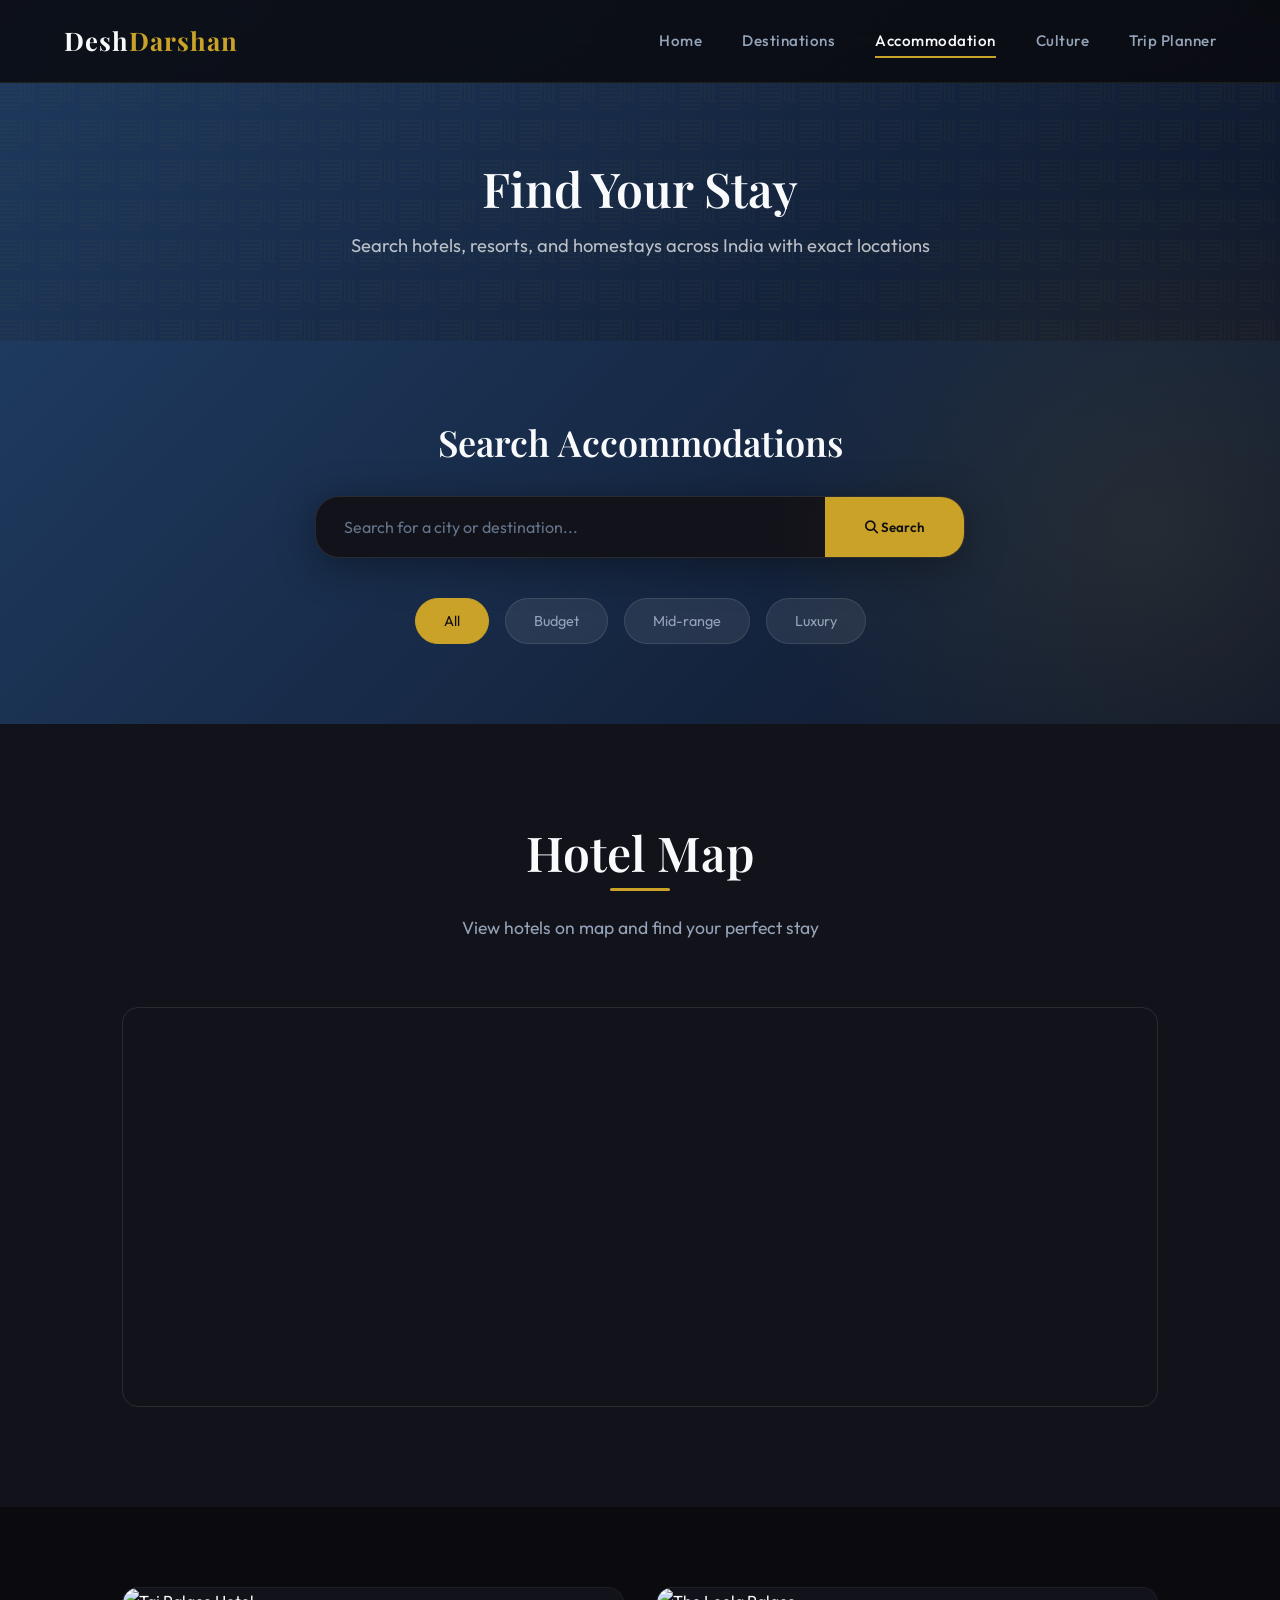
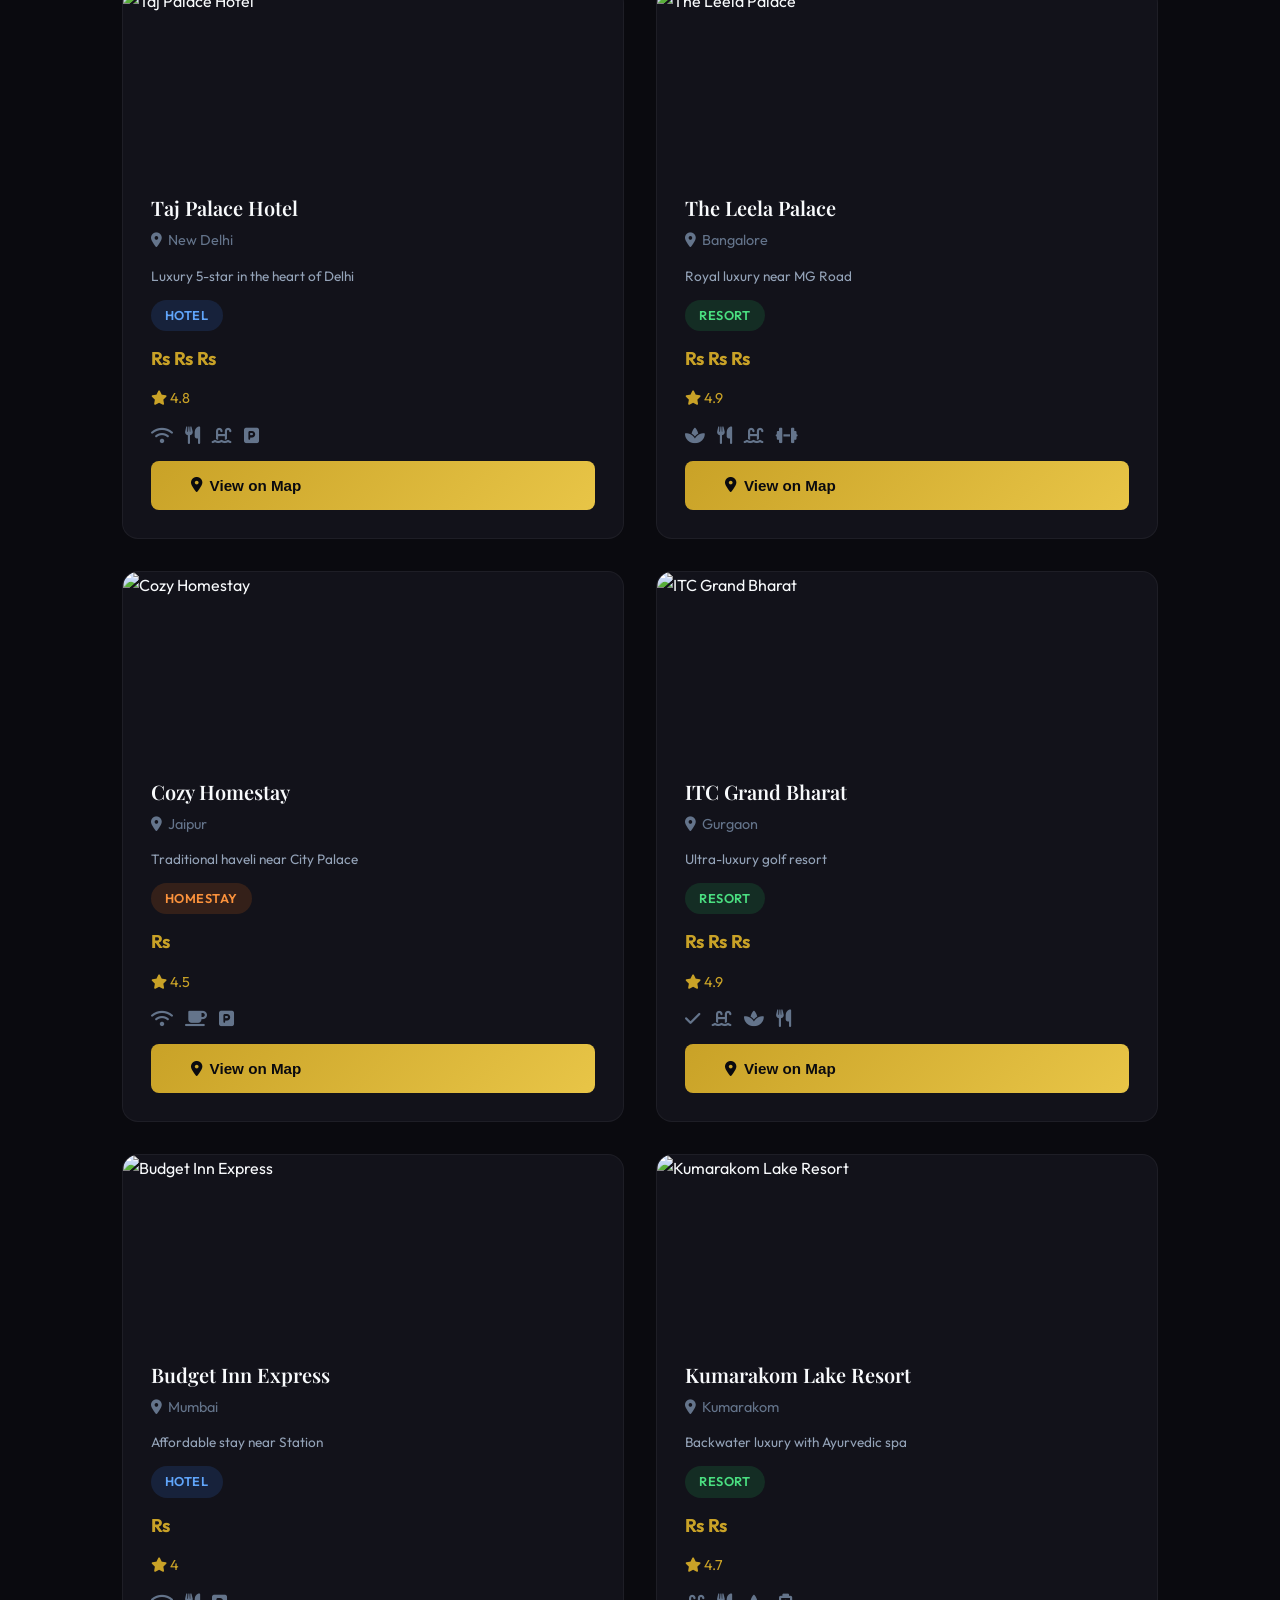
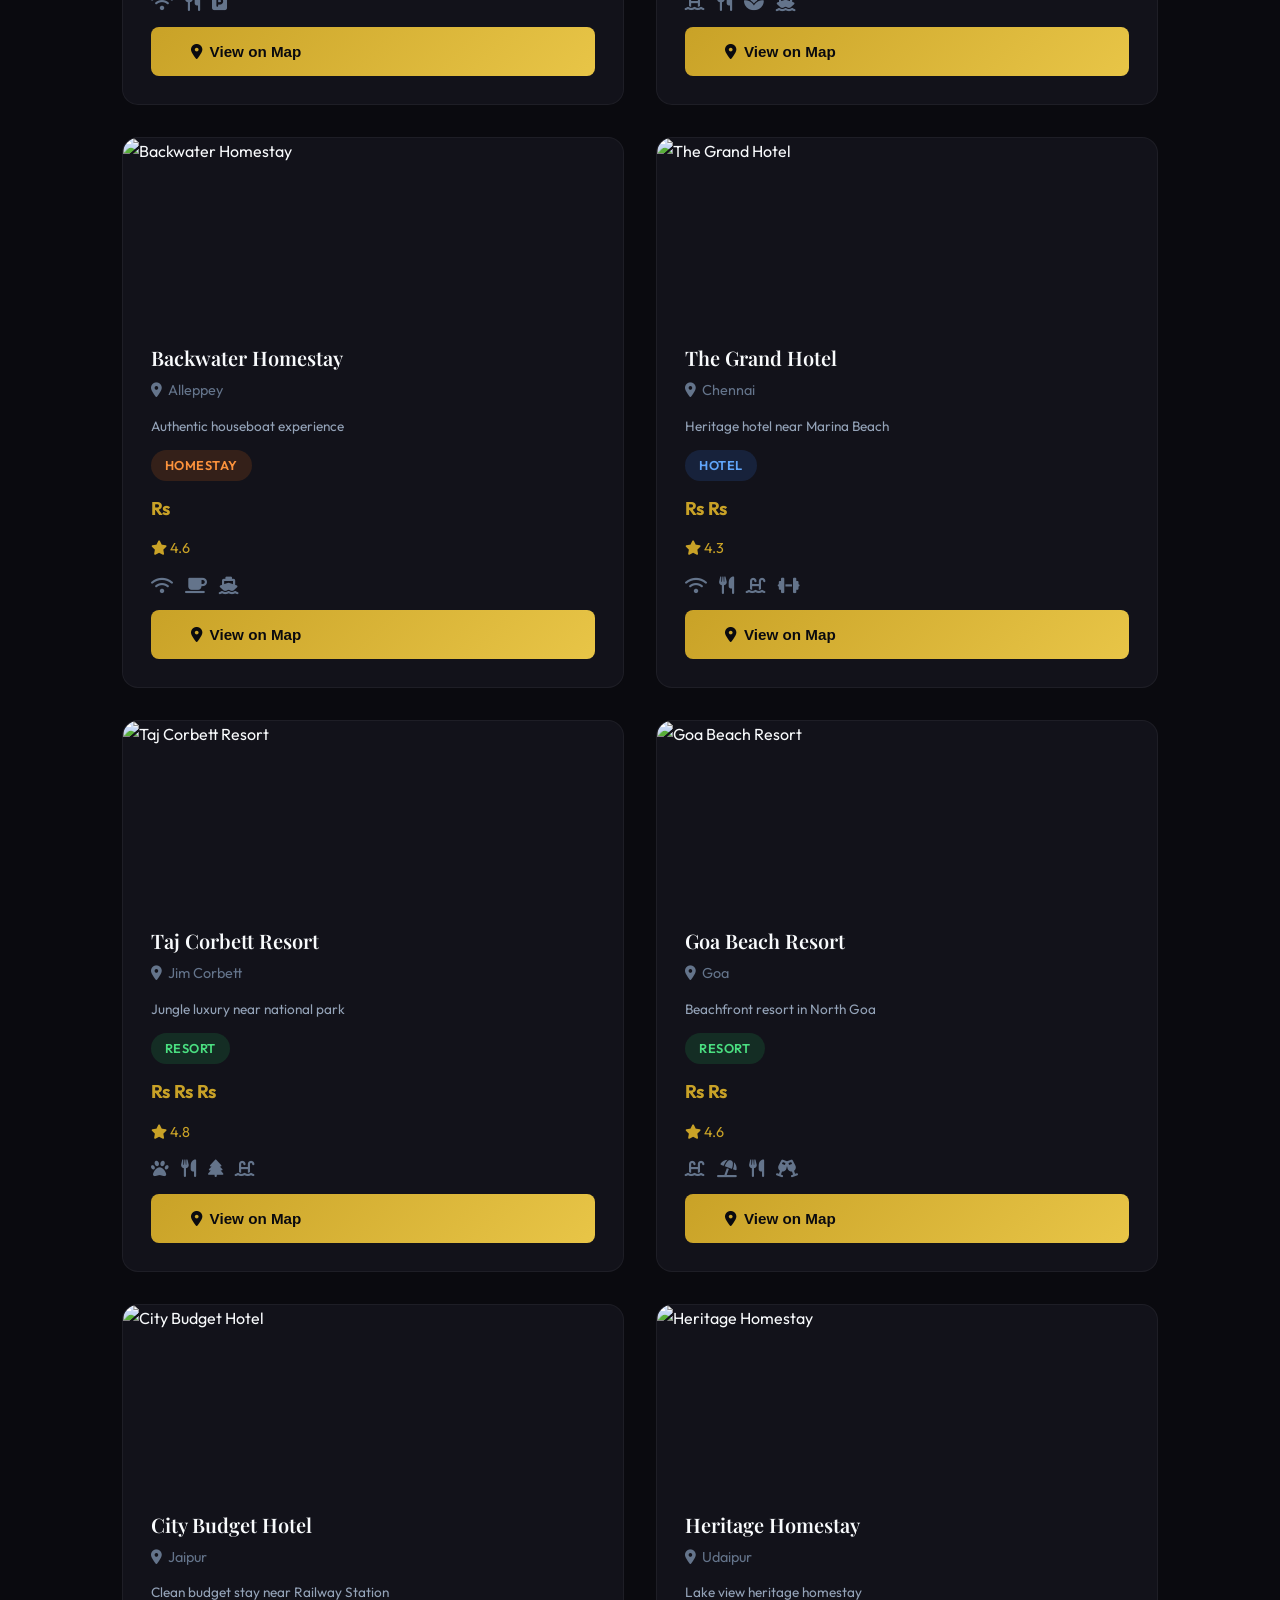
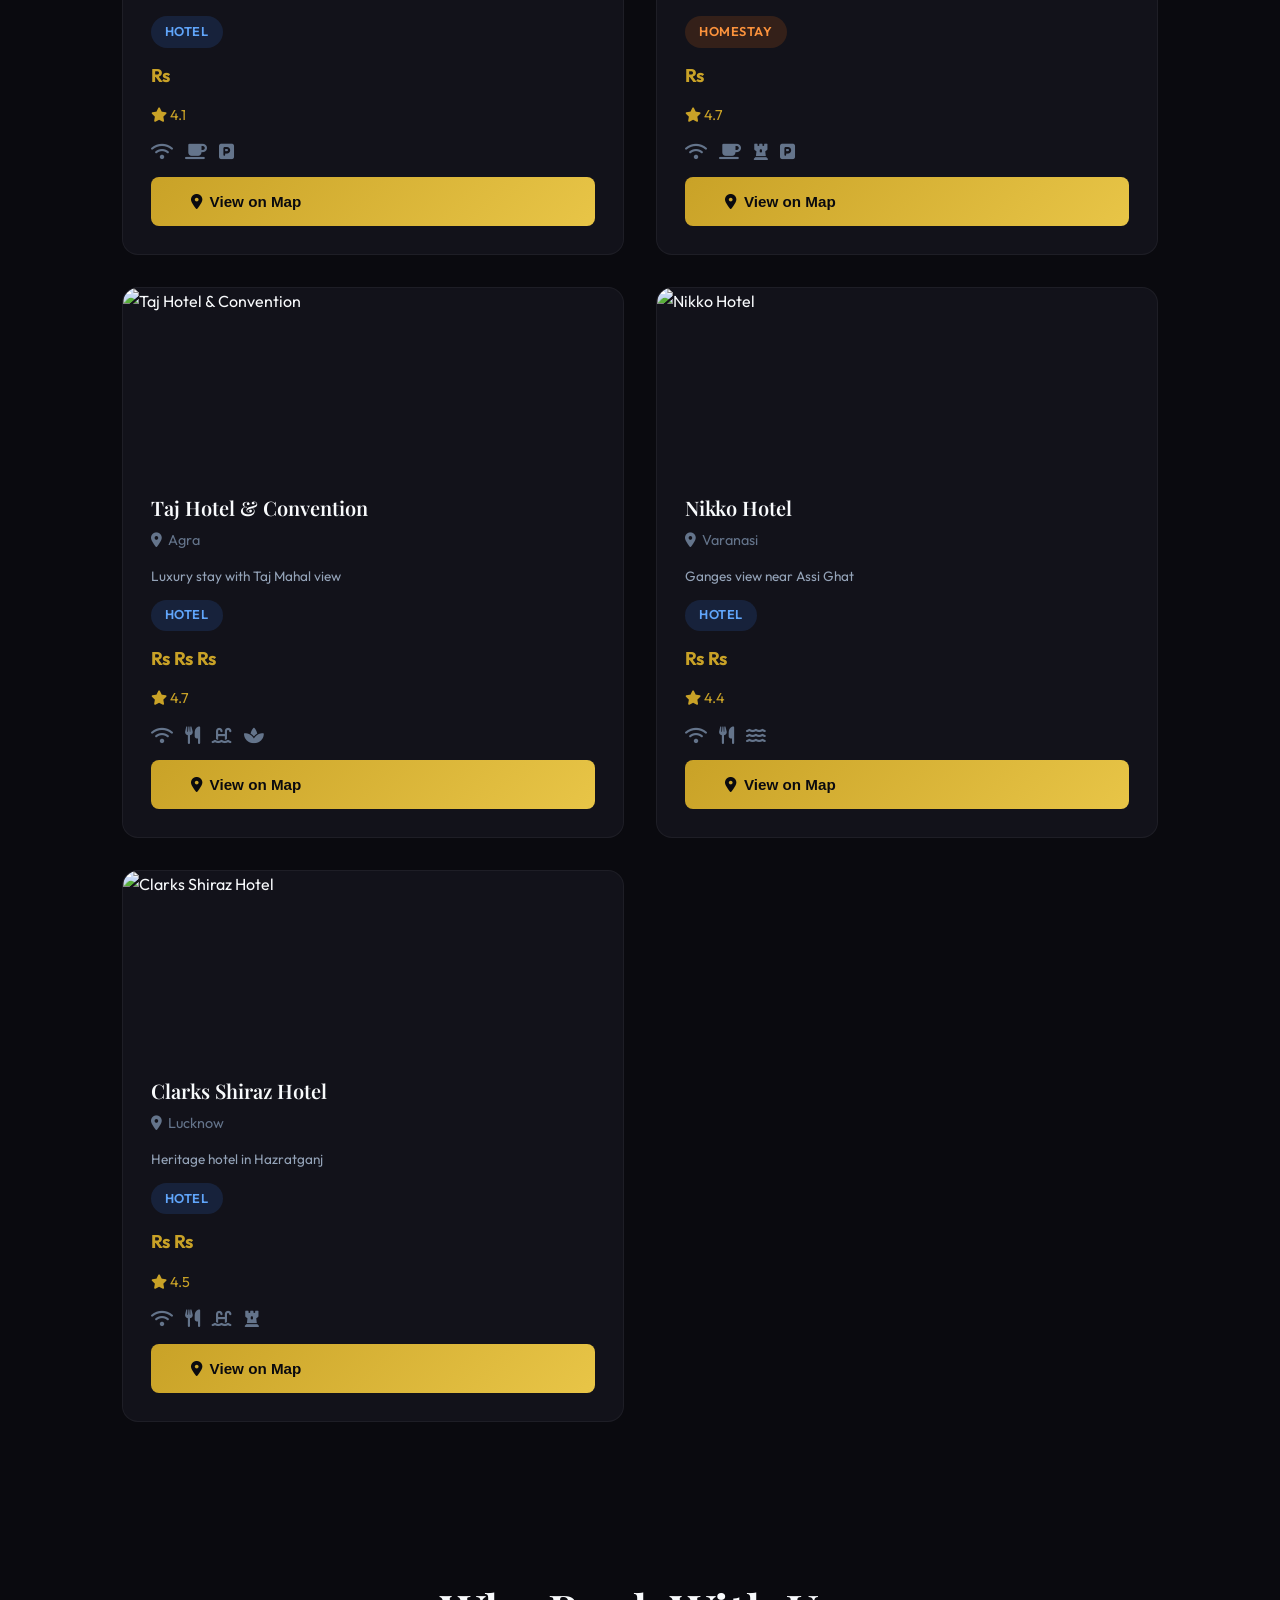
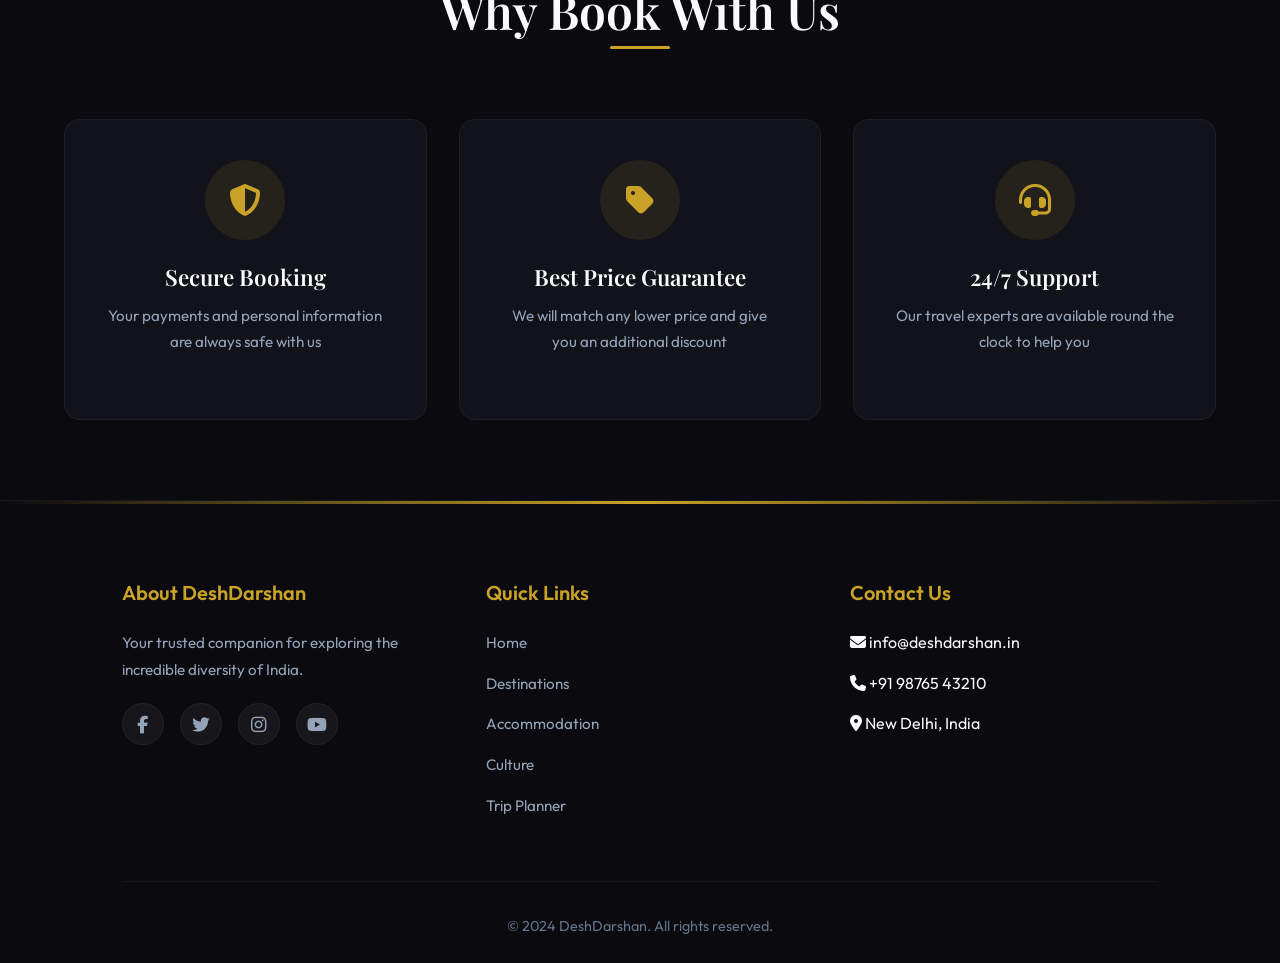
==== accommodation.html @ c4e01e89 "DeshDarshan - India Travel Planner" ====
<!DOCTYPE html>
<html lang="en">
<head>
    <meta charset="UTF-8">
    <meta name="viewport" content="width=device-width, initial-scale=1.0">
    <title>Accommodation - DeshDarshan</title>
    <link rel="stylesheet" href="css/styles.css">
    <link rel="stylesheet" href="https://cdnjs.cloudflare.com/ajax/libs/font-awesome/6.5.1/css/all.min.css">
    <link rel="stylesheet" href="https://unpkg.com/leaflet@1.9.4/dist/leaflet.css" />
</head>
<body>
    <nav class="navbar">
        <a href="index.html" class="logo">Desh<span>Darshan</span></a>
        <ul class="nav-links">
            <li><a href="index.html">Home</a></li>
            <li><a href="destinations.html">Destinations</a></li>
            <li><a href="accommodation.html" class="active">Accommodation</a></li>
            <li><a href="culture.html">Culture</a></li>
            <li><a href="tripplanner.html">Trip Planner</a></li>
        </ul>
        <div class="mobile-toggle">
            <span></span>
            <span></span>
            <span></span>
        </div>
    </nav>

    <section class="page-header">
        <h1>Find Your Stay</h1>
        <p>Search hotels, resorts, and homestays across India with exact locations</p>
    </section>

    <section class="search-section">
        <h2>Search Accommodations</h2>
        <div class="search-box">
            <input type="text" id="search-input" placeholder="Search for a city or destination...">
            <button type="button"><i class="fas fa-search"></i> Search</button>
        </div>
        <div class="filter-pills">
            <span class="filter-pill active" data-filter="all">All</span>
            <span class="filter-pill" data-filter="budget">Budget</span>
            <span class="filter-pill" data-filter="mid">Mid-range</span>
            <span class="filter-pill" data-filter="luxury">Luxury</span>
        </div>
    </section>

    <section class="map-section">
        <div class="container">
            <div class="section-header">
                <h2>Hotel <span>Map</span></h2>
                <p>View hotels on map and find your perfect stay</p>
            </div>
            <div id="hotel-map" style="height: 400px; border-radius: 16px; overflow: hidden; border: 1px solid rgba(255,255,255,0.1);"></div>
        </div>
    </section>

    <section class="results-section">
        <div class="container">
            <div id="accommodations-grid" class="accommodations-grid">
            </div>
        </div>
    </section>

    <section class="container" style="padding: 80px 5%;">
        <div class="section-header">
            <h2>Why Book With <span>Us</span></h2>
        </div>
        <div class="features-grid">
            <div class="feature-card">
                <div class="feature-icon">
                    <i class="fas fa-shield-alt"></i>
                </div>
                <h3>Secure Booking</h3>
                <p>Your payments and personal information are always safe with us</p>
            </div>
            <div class="feature-card">
                <div class="feature-icon">
                    <i class="fas fa-tag"></i>
                </div>
                <h3>Best Price Guarantee</h3>
                <p>We will match any lower price and give you an additional discount</p>
            </div>
            <div class="feature-card">
                <div class="feature-icon">
                    <i class="fas fa-headset"></i>
                </div>
                <h3>24/7 Support</h3>
                <p>Our travel experts are available round the clock to help you</p>
            </div>
        </div>
    </section>

    <footer class="footer">
        <div class="container">
            <div class="footer-grid">
                <div class="footer-col">
                    <h3>About DeshDarshan</h3>
                    <p>Your trusted companion for exploring the incredible diversity of India.</p>
                    <div class="social-links">
                        <a href="#"><i class="fab fa-facebook-f"></i></a>
                        <a href="#"><i class="fab fa-twitter"></i></a>
                        <a href="#"><i class="fab fa-instagram"></i></a>
                        <a href="#"><i class="fab fa-youtube"></i></a>
                    </div>
                </div>
                <div class="footer-col">
                    <h3>Quick Links</h3>
                    <ul>
                        <li><a href="index.html">Home</a></li>
                        <li><a href="destinations.html">Destinations</a></li>
                        <li><a href="accommodation.html">Accommodation</a></li>
                        <li><a href="culture.html">Culture</a></li>
                        <li><a href="tripplanner.html">Trip Planner</a></li>
                    </ul>
                </div>
                <div class="footer-col">
                    <h3>Contact Us</h3>
                    <ul>
                        <li><i class="fas fa-envelope"></i> info@deshdarshan.in</li>
                        <li><i class="fas fa-phone"></i> +91 98765 43210</li>
                        <li><i class="fas fa-map-marker-alt"></i> New Delhi, India</li>
                    </ul>
                </div>
            </div>
            <div class="footer-bottom">
                <p>&copy; 2024 DeshDarshan. All rights reserved.</p>
            </div>
        </div>
    </footer>

    <script src="https://unpkg.com/leaflet@1.9.4/dist/leaflet.js"></script>
    <script src="js/main.js"></script>
    <script src="js/accommodation.js"></script>
</body>
</html>
---- css/styles.css ----
@import url('https://fonts.googleapis.com/css2?family=Outfit:wght@300;400;500;600;700&family=Playfair+Display:wght@400;500;600;700&display=swap');

:root {
    --primary: #0f172a;
    --secondary: #1e3a5f;
    --accent: #c9a227;
    --accent-light: #e8c547;
    --bg-dark: #0a0a0f;
    --bg-card: #12121a;
    --bg-elevated: #1a1a25;
    --text-primary: #f8fafc;
    --text-secondary: #94a3b8;
    --text-muted: #64748b;
    --gradient-1: linear-gradient(135deg, #1e3a5f 0%, #0f172a 100%);
    --gradient-2: linear-gradient(135deg, #c9a227 0%, #e8c547 100%);
    --gradient-3: linear-gradient(135deg, #1a1a25 0%, #0a0a0f 100%);
    --shadow-sm: 0 4px 20px rgba(0,0,0,0.3);
    --shadow-md: 0 8px 40px rgba(0,0,0,0.4);
    --shadow-lg: 0 20px 60px rgba(0,0,0,0.5);
    --shadow-glow: 0 0 40px rgba(201, 162, 39, 0.15);
    --radius-sm: 8px;
    --radius-md: 16px;
    --radius-lg: 24px;
    --transition: all 0.4s cubic-bezier(0.4, 0, 0.2, 1);
}

* {
    margin: 0;
    padding: 0;
    box-sizing: border-box;
}

html {
    scroll-behavior: smooth;
}

body {
    font-family: 'Outfit', sans-serif;
    background-color: var(--bg-dark);
    color: var(--text-primary);
    line-height: 1.7;
    overflow-x: hidden;
}

h1, h2, h3, h4 {
    font-family: 'Playfair Display', serif;
    font-weight: 600;
    line-height: 1.2;
}

a {
    text-decoration: none;
    color: inherit;
    transition: var(--transition);
}

img {
    max-width: 100%;
    height: auto;
    display: block;
}

.container {
    max-width: 1400px;
    margin: 0 auto;
    padding: 0 5%;
}

/* ========== NAVIGATION ========== */
.navbar {
    position: fixed;
    top: 0;
    left: 0;
    right: 0;
    z-index: 1000;
    background: rgba(10, 10, 15, 0.85);
    backdrop-filter: blur(20px);
    border-bottom: 1px solid rgba(201, 162, 39, 0.1);
    padding: 1.2rem 5%;
    display: flex;
    justify-content: space-between;
    align-items: center;
    transition: var(--transition);
}

.navbar.scrolled {
    padding: 0.8rem 5%;
    background: rgba(10, 10, 15, 0.95);
}

.logo {
    font-family: 'Playfair Display', serif;
    font-size: 1.6rem;
    font-weight: 700;
    color: var(--text-primary);
    letter-spacing: 1px;
    position: relative;
}

.logo span {
    color: var(--accent);
}

.nav-links {
    display: flex;
    list-style: none;
    gap: 2.5rem;
}

.nav-links a {
    color: var(--text-secondary);
    font-weight: 500;
    font-size: 0.95rem;
    letter-spacing: 0.5px;
    position: relative;
    padding: 0.5rem 0;
}

.nav-links a::after {
    content: '';
    position: absolute;
    bottom: 0;
    left: 0;
    width: 0;
    height: 2px;
    background: var(--accent);
    transition: var(--transition);
}

.nav-links a:hover,
.nav-links a.active {
    color: var(--text-primary);
}

.nav-links a:hover::after,
.nav-links a.active::after {
    width: 100%;
}

.mobile-toggle {
    display: none;
    flex-direction: column;
    gap: 6px;
    cursor: pointer;
    padding: 5px;
}

.mobile-toggle span {
    width: 28px;
    height: 2px;
    background: var(--text-primary);
    border-radius: 2px;
    transition: var(--transition);
}

/* ========== HERO SECTION ========== */
.hero {
    height: 100vh;
    position: relative;
    display: flex;
    align-items: center;
    justify-content: center;
    overflow: hidden;
}

.hero-bg {
    position: absolute;
    inset: 0;
    z-index: -1;
}

.hero-bg img {
    width: 100%;
    height: 100%;
    object-fit: cover;
    transform: scale(1.1);
    animation: heroZoom 20s ease-in-out infinite alternate;
}

@keyframes heroZoom {
    from { transform: scale(1.1); }
    to { transform: scale(1.2); }
}

.hero-overlay {
    position: absolute;
    inset: 0;
    background: linear-gradient(180deg, 
        rgba(10, 10, 15, 0.7) 0%, 
        rgba(10, 10, 15, 0.5) 50%,
        rgba(10, 10, 15, 0.9) 100%);
}

.hero-particles {
    position: absolute;
    inset: 0;
    overflow: hidden;
}

.particle {
    position: absolute;
    width: 4px;
    height: 4px;
    background: var(--accent);
    border-radius: 50%;
    opacity: 0.3;
    animation: float 15s infinite;
}

@keyframes float {
    0%, 100% { transform: translateY(100vh) rotate(0deg); opacity: 0; }
    10% { opacity: 0.3; }
    90% { opacity: 0.3; }
    100% { transform: translateY(-100vh) rotate(720deg); opacity: 0; }
}

.hero-content {
    text-align: center;
    max-width: 900px;
    padding: 0 5%;
    position: relative;
    z-index: 1;
}

.hero-badge {
    display: inline-flex;
    align-items: center;
    gap: 0.5rem;
    background: rgba(201, 162, 39, 0.15);
    border: 1px solid rgba(201, 162, 39, 0.3);
    padding: 0.5rem 1.25rem;
    border-radius: 50px;
    font-size: 0.85rem;
    color: var(--accent);
    margin-bottom: 1.5rem;
    animation: fadeInDown 1s ease 0.2s both;
}

.hero h1 {
    font-size: 4.5rem;
    margin-bottom: 1.5rem;
    line-height: 1.1;
    animation: fadeInUp 1s ease 0.4s both;
}

.hero h1 span {
    background: var(--gradient-2);
    -webkit-background-clip: text;
    -webkit-text-fill-color: transparent;
    background-clip: text;
}

.hero p {
    font-size: 1.25rem;
    color: var(--text-secondary);
    margin-bottom: 2.5rem;
    max-width: 600px;
    margin-left: auto;
    margin-right: auto;
    animation: fadeInUp 1s ease 0.6s both;
}

.hero-buttons {
    display: flex;
    gap: 1rem;
    justify-content: center;
    flex-wrap: wrap;
    animation: fadeInUp 1s ease 0.8s both;
}

@keyframes fadeInUp {
    from { opacity: 0; transform: translateY(30px); }
    to { opacity: 1; transform: translateY(0); }
}

@keyframes fadeInDown {
    from { opacity: 0; transform: translateY(-20px); }
    to { opacity: 1; transform: translateY(0); }
}

.btn {
    padding: 1rem 2.5rem;
    border-radius: var(--radius-sm);
    font-weight: 600;
    font-size: 0.95rem;
    cursor: pointer;
    transition: var(--transition);
    border: none;
    display: inline-flex;
    align-items: center;
    gap: 0.5rem;
    position: relative;
    overflow: hidden;
}

.btn-primary {
    background: var(--gradient-2);
    color: var(--bg-dark);
}

.btn-primary:hover {
    transform: translateY(-3px);
    box-shadow: 0 10px 30px rgba(201, 162, 39, 0.4);
}

.btn-secondary {
    background: rgba(255, 255, 255, 0.1);
    color: var(--text-primary);
    border: 1px solid rgba(255, 255, 255, 0.2);
    backdrop-filter: blur(10px);
}

.btn-secondary:hover {
    background: rgba(255, 255, 255, 0.2);
    transform: translateY(-3px);
}

/* ========== 3D CARDS ========== */
.glass-card {
    background: rgba(18, 18, 26, 0.7);
    backdrop-filter: blur(20px);
    border: 1px solid rgba(255, 255, 255, 0.08);
    border-radius: var(--radius-md);
    overflow: hidden;
    transition: var(--transition);
}

.glass-card:hover {
    transform: translateY(-10px) scale(1.02);
    border-color: rgba(201, 162, 39, 0.3);
    box-shadow: var(--shadow-glow);
}

/* ========== SECTIONS ========== */
section {
    padding: 100px 5%;
    position: relative;
}

.section-header {
    text-align: center;
    margin-bottom: 4rem;
}

.section-header h2 {
    font-size: 3rem;
    margin-bottom: 1rem;
    position: relative;
    display: inline-block;
}

.section-header h2::after {
    content: '';
    position: absolute;
    bottom: -10px;
    left: 50%;
    transform: translateX(-50%);
    width: 60px;
    height: 3px;
    background: var(--accent);
    border-radius: 2px;
}

.section-header p {
    color: var(--text-secondary);
    font-size: 1.1rem;
    max-width: 600px;
    margin: 1rem auto 0;
}

/* ========== FEATURES GRID ========== */
.features-grid {
    display: grid;
    grid-template-columns: repeat(auto-fit, minmax(320px, 1fr));
    gap: 2rem;
}

.feature-card {
    background: var(--bg-card);
    border-radius: var(--radius-md);
    padding: 2.5rem;
    text-align: center;
    border: 1px solid rgba(255, 255, 255, 0.05);
    transition: var(--transition);
    position: relative;
    overflow: hidden;
}

.feature-card::before {
    content: '';
    position: absolute;
    top: 0;
    left: 0;
    right: 0;
    height: 3px;
    background: var(--gradient-2);
    transform: scaleX(0);
    transition: var(--transition);
}

.feature-card:hover::before {
    transform: scaleX(1);
}

.feature-card:hover {
    transform: translateY(-8px);
    box-shadow: var(--shadow-lg);
}

.feature-icon {
    width: 80px;
    height: 80px;
    margin: 0 auto 1.5rem;
    background: rgba(201, 162, 39, 0.1);
    border-radius: 50%;
    display: flex;
    align-items: center;
    justify-content: center;
    font-size: 2rem;
    color: var(--accent);
    transition: var(--transition);
}

.feature-card:hover .feature-icon {
    background: var(--accent);
    color: var(--bg-dark);
    transform: scale(1.1);
}

.feature-card h3 {
    font-size: 1.4rem;
    margin-bottom: 0.75rem;
    color: var(--text-primary);
}

.feature-card p {
    color: var(--text-secondary);
    margin-bottom: 1.5rem;
    font-size: 0.95rem;
}

/* ========== STATS BAR ========== */
.stats-bar {
    background: var(--gradient-1);
    padding: 80px 5%;
    position: relative;
    overflow: hidden;
}

.stats-bar::before {
    content: '';
    position: absolute;
    inset: 0;
    background: url("data:image/svg+xml,%3Csvg width='60' height='60' viewBox='0 0 60 60' xmlns='http://www.w3.org/2000/svg'%3E%3Cg fill='none' fill-rule='evenodd'%3E%3Cg fill='%23c9a227' fill-opacity='0.05'%3E%3Cpath d='M36 34v-4h-2v4h-4v2h4v4h2v-4h4v-2h-4zm0-30V0h-2v4h-4v2h4v4h2V6h4V4h-4zM6 34v-4H4v4H0v2h4v4h2v-4h4v-2H6zM6 4V0H4v4H0v2h4v4h2V6h4V4H6z'/%3E%3C/g%3E%3C/g%3E%3C/svg%3E");
}

.stats-grid {
    display: flex;
    justify-content: space-around;
    flex-wrap: wrap;
    gap: 3rem;
    position: relative;
}

.stat-item {
    text-align: center;
}

.stat-number {
    font-size: 3.5rem;
    font-weight: 700;
    color: var(--accent);
    font-family: 'Playfair Display', serif;
    line-height: 1;
}

.stat-label {
    color: var(--text-secondary);
    font-size: 1rem;
    margin-top: 0.5rem;
    text-transform: uppercase;
    letter-spacing: 2px;
}

/* ========== ABOUT SECTION ========== */
.about-section {
    background: var(--bg-dark);
}

.about-content {
    display: grid;
    grid-template-columns: 1fr 1fr;
    gap: 5rem;
    align-items: center;
}

.about-text h2 {
    font-size: 2.75rem;
    margin-bottom: 1.5rem;
}

.about-text h2 span {
    color: var(--accent);
}

.about-text p {
    color: var(--text-secondary);
    margin-bottom: 1.25rem;
    font-size: 1.05rem;
    line-height: 1.8;
}

.about-link {
    display: inline-flex;
    align-items: center;
    gap: 0.75rem;
    color: var(--accent);
    font-weight: 600;
    margin-top: 1.5rem;
    padding: 0.75rem 0;
    position: relative;
}

.about-link::after {
    content: '';
    position: absolute;
    bottom: 0;
    left: 0;
    width: 0;
    height: 2px;
    background: var(--accent);
    transition: var(--transition);
}

.about-link:hover::after {
    width: 100%;
}

.about-link i {
    transition: var(--transition);
}

.about-link:hover i {
    transform: translateX(5px);
}

.about-visual {
    display: grid;
    grid-template-columns: 1fr 1fr;
    gap: 1.5rem;
    position: relative;
}

.about-visual::before {
    content: '';
    position: absolute;
    inset: -20px;
    border: 1px solid rgba(201, 162, 39, 0.2);
    border-radius: var(--radius-lg);
    z-index: -1;
}

.visual-box {
    height: 220px;
    border-radius: var(--radius-md);
    overflow: hidden;
    position: relative;
}

.visual-box img {
    width: 100%;
    height: 100%;
    object-fit: cover;
    transition: var(--transition);
}

.visual-box:hover img {
    transform: scale(1.1);
}

.visual-box:first-child {
    grid-column: span 2;
}

/* ========== DESTINATIONS GRID ========== */
.destinations-grid {
    display: grid;
    grid-template-columns: repeat(auto-fill, minmax(360px, 1fr));
    gap: 2rem;
}

.destination-card {
    background: var(--bg-card);
    border-radius: var(--radius-md);
    overflow: hidden;
    border: 1px solid rgba(255, 255, 255, 0.05);
    transition: var(--transition);
}

.destination-card:hover {
    transform: translateY(-10px) rotateX(2deg);
    box-shadow: var(--shadow-lg);
    border-color: rgba(201, 162, 39, 0.2);
}

.destination-image {
    height: 200px;
    position: relative;
    overflow: hidden;
}

.destination-image img {
    width: 100%;
    height: 100%;
    object-fit: cover;
    transition: var(--transition);
}

.destination-card:hover .destination-image img {
    transform: scale(1.15);
}

.destination-image::after {
    content: '';
    position: absolute;
    bottom: 0;
    left: 0;
    right: 0;
    height: 80px;
    background: linear-gradient(transparent, var(--bg-card));
}

.destination-content {
    padding: 1.75rem;
}

.destination-content h3 {
    font-size: 1.35rem;
    margin-bottom: 0.25rem;
    color: var(--text-primary);
}

.destination-subtitle {
    color: var(--accent);
    font-weight: 500;
    font-size: 0.85rem;
    margin-bottom: 1rem;
    letter-spacing: 1px;
    text-transform: uppercase;
}

.destination-list {
    margin-bottom: 1rem;
}

.destination-list h4 {
    font-size: 0.75rem;
    color: var(--accent);
    font-family: 'Outfit', sans-serif;
    font-weight: 600;
    margin-bottom: 0.35rem;
    text-transform: uppercase;
    letter-spacing: 1.5px;
}

.destination-list ul {
    list-style: none;
    font-size: 0.9rem;
    color: var(--text-secondary);
}

.destination-list li {
    padding: 0.2rem 0;
    padding-left: 1rem;
    position: relative;
}

.destination-list li::before {
    content: '';
    position: absolute;
    left: 0;
    top: 50%;
    transform: translateY(-50%);
    width: 4px;
    height: 4px;
    background: var(--accent);
    border-radius: 50%;
}

/* ========== ACCOMMODATION SEARCH ========== */
.search-section {
    background: var(--gradient-1);
    padding: 80px 5%;
    text-align: center;
    position: relative;
}

.search-section::before {
    content: '';
    position: absolute;
    top: -50%;
    right: -20%;
    width: 60%;
    height: 200%;
    background: radial-gradient(circle, rgba(201, 162, 39, 0.1) 0%, transparent 70%);
    pointer-events: none;
}

.search-section h2 {
    color: var(--text-light);
    font-size: 2.25rem;
    margin-bottom: 2rem;
    position: relative;
}

.search-box {
    display: flex;
    max-width: 650px;
    margin: 0 auto 2.5rem;
    background: var(--bg-card);
    border-radius: var(--radius-lg);
    overflow: hidden;
    border: 1px solid rgba(255, 255, 255, 0.1);
    box-shadow: var(--shadow-md);
}

.search-box input {
    flex: 1;
    padding: 1.25rem 1.75rem;
    border: none;
    background: transparent;
    font-size: 1rem;
    font-family: 'Outfit', sans-serif;
    color: var(--text-primary);
    outline: none;
}

.search-box input::placeholder {
    color: var(--text-muted);
}

.search-box button {
    padding: 1.25rem 2.5rem;
    background: var(--accent);
    border: none;
    color: var(--bg-dark);
    font-weight: 600;
    cursor: pointer;
    transition: var(--transition);
    font-family: 'Outfit', sans-serif;
}

.search-box button:hover {
    background: var(--accent-light);
}

.filter-pills {
    display: flex;
    justify-content: center;
    gap: 1rem;
    flex-wrap: wrap;
}

.filter-pill {
    padding: 0.6rem 1.75rem;
    border-radius: 50px;
    background: rgba(255, 255, 255, 0.08);
    color: var(--text-secondary);
    cursor: pointer;
    transition: var(--transition);
    border: 1px solid rgba(255, 255, 255, 0.1);
    font-size: 0.9rem;
}

.filter-pill:hover,
.filter-pill.active {
    background: var(--accent);
    color: var(--bg-dark);
    border-color: var(--accent);
}

/* ========== ACCOMMODATION RESULTS ========== */
.results-section {
    padding: 80px 5%;
}

.accommodations-grid {
    display: grid;
    grid-template-columns: repeat(auto-fill, minmax(340px, 1fr));
    gap: 2rem;
}

.accommodation-card {
    background: var(--bg-card);
    border-radius: var(--radius-md);
    overflow: hidden;
    border: 1px solid rgba(255, 255, 255, 0.05);
    transition: var(--transition);
}

.accommodation-card:hover {
    transform: translateY(-8px);
    box-shadow: var(--shadow-lg);
    border-color: rgba(201, 162, 39, 0.2);
}

.accommodation-image {
    height: 180px;
    position: relative;
    overflow: hidden;
}

.accommodation-image img {
    width: 100%;
    height: 100%;
    object-fit: cover;
    transition: var(--transition);
}

.accommodation-card:hover .accommodation-image img {
    transform: scale(1.1);
}

.accommodation-content {
    padding: 1.75rem;
}

.accommodation-content h3 {
    font-size: 1.25rem;
    color: var(--text-primary);
    margin-bottom: 0.5rem;
}

.accommodation-location {
    color: var(--text-muted);
    font-size: 0.9rem;
    margin-bottom: 0.75rem;
    display: flex;
    align-items: center;
    gap: 0.4rem;
}

.price-indicator {
    color: var(--accent);
    font-weight: 700;
    font-size: 1.15rem;
    margin-bottom: 0.75rem;
}

.type-badge {
    display: inline-block;
    padding: 0.3rem 0.9rem;
    border-radius: 50px;
    font-size: 0.8rem;
    font-weight: 600;
    margin-bottom: 0.75rem;
    text-transform: uppercase;
    letter-spacing: 0.5px;
}

.type-badge.hotel {
    background: rgba(59, 130, 246, 0.15);
    color: #60a5fa;
}

.type-badge.resort {
    background: rgba(34, 197, 94, 0.15);
    color: #4ade80;
}

.type-badge.homestay {
    background: rgba(249, 115, 22, 0.15);
    color: #fb923c;
}

.rating {
    color: var(--accent);
    font-size: 0.9rem;
    margin-bottom: 0.5rem;
}

.amenities {
    display: flex;
    gap: 0.75rem;
    margin-top: 1rem;
    font-size: 1.1rem;
    color: var(--text-muted);
}

.no-results {
    text-align: center;
    padding: 4rem;
    color: var(--text-muted);
    font-size: 1.1rem;
    grid-column: 1 / -1;
}

/* ========== CULTURE SECTIONS ========== */
.culture-hero {
    height: 70vh;
    position: relative;
    display: flex;
    align-items: center;
    justify-content: center;
    text-align: center;
    padding: 0 5%;
    margin-top: 70px;
    overflow: hidden;
}

.culture-hero-bg {
    position: absolute;
    inset: 0;
    z-index: -1;
}

.culture-hero-bg img {
    width: 100%;
    height: 100%;
    object-fit: cover;
}

.culture-hero-overlay {
    position: absolute;
    inset: 0;
    background: linear-gradient(135deg, rgba(15, 23, 42, 0.92), rgba(30, 58, 95, 0.88));
}

.culture-hero h1 {
    font-size: 3.5rem;
    color: var(--text-light);
    margin-bottom: 1rem;
    position: relative;
}

.culture-hero p {
    color: rgba(255, 255, 255, 0.8);
    font-size: 1.2rem;
    max-width: 600px;
    margin: 0 auto;
}

.culture-section {
    padding: 100px 5%;
    background: var(--bg-dark);
}

.culture-section:nth-child(even) {
    background: var(--bg-card);
}

.culture-section h2 {
    font-size: 2.25rem;
    margin-bottom: 3rem;
    text-align: center;
    color: var(--text-primary);
    position: relative;
}

.culture-section h2::after {
    content: '';
    position: absolute;
    bottom: -15px;
    left: 50%;
    transform: translateX(-50%);
    width: 50px;
    height: 3px;
    background: var(--accent);
    border-radius: 2px;
}

.culture-grid {
    display: grid;
    grid-template-columns: repeat(auto-fill, minmax(300px, 1fr));
    gap: 2rem;
}

.culture-card {
    background: var(--bg-elevated);
    border-radius: var(--radius-md);
    padding: 2rem;
    text-align: center;
    border: 1px solid rgba(255, 255, 255, 0.05);
    transition: var(--transition);
}

.culture-card:hover {
    transform: translateY(-8px);
    box-shadow: var(--shadow-lg);
    border-color: rgba(201, 162, 39, 0.2);
}

.culture-icon {
    width: 90px;
    height: 90px;
    margin: 0 auto 1.25rem;
    background: rgba(201, 162, 39, 0.1);
    border-radius: 50%;
    display: flex;
    align-items: center;
    justify-content: center;
    font-size: 2.5rem;
    color: var(--accent);
    transition: var(--transition);
}

.culture-card:hover .culture-icon {
    background: var(--accent);
    color: var(--bg-dark);
    transform: scale(1.1);
}

.culture-card h3 {
    color: var(--text-primary);
    margin-bottom: 0.75rem;
    font-size: 1.25rem;
}

.culture-card p {
    color: var(--text-secondary);
    font-size: 0.95rem;
    line-height: 1.7;
}

.cuisine-grid {
    display: grid;
    grid-template-columns: repeat(auto-fit, minmax(320px, 1fr));
    gap: 2rem;
}

.cuisine-region {
    background: var(--bg-elevated);
    border-radius: var(--radius-md);
    padding: 2rem;
    border: 1px solid rgba(255, 255, 255, 0.05);
}

.cuisine-region h3 {
    color: var(--accent);
    margin-bottom: 1.25rem;
    padding-bottom: 0.75rem;
    border-bottom: 1px solid rgba(201, 162, 39, 0.2);
    font-size: 1.2rem;
}

.cuisine-region ul {
    list-style: none;
}

.cuisine-region li {
    padding: 0.6rem 0;
    color: var(--text-secondary);
    display: flex;
    align-items: center;
    gap: 0.75rem;
    border-bottom: 1px solid rgba(255, 255, 255, 0.03);
}

.cuisine-region li:last-child {
    border-bottom: none;
}

/* ========== TRIP PLANNER ========== */
.planner-hero {
    height: 55vh;
    position: relative;
    display: flex;
    align-items: center;
    justify-content: center;
    text-align: center;
    padding: 0 5%;
    margin-top: 70px;
    overflow: hidden;
}

.planner-hero-bg {
    position: absolute;
    inset: 0;
    z-index: -1;
}

.planner-hero-bg img {
    width: 100%;
    height: 100%;
    object-fit: cover;
}

.planner-hero-overlay {
    position: absolute;
    inset: 0;
    background: linear-gradient(135deg, rgba(15, 23, 42, 0.9), rgba(201, 162, 39, 0.3));
}

.planner-hero h1 {
    font-size: 3rem;
    color: var(--text-light);
    margin-bottom: 0.75rem;
    position: relative;
}

.planner-hero p {
    color: rgba(255, 255, 255, 0.85);
    font-size: 1.15rem;
}

.calculator-section {
    padding: 100px 5%;
    background: var(--bg-dark);
}

.calculator-container {
    max-width: 580px;
    margin: 0 auto;
    background: var(--bg-card);
    border-radius: var(--radius-lg);
    padding: 3rem;
    box-shadow: var(--shadow-lg);
    border: 1px solid rgba(255, 255, 255, 0.05);
    position: relative;
    overflow: hidden;
}

.calculator-container::before {
    content: '';
    position: absolute;
    top: 0;
    left: 0;
    right: 0;
    height: 3px;
    background: var(--gradient-2);
}

.calculator-container h2 {
    text-align: center;
    color: var(--text-primary);
    margin-bottom: 2rem;
    font-size: 1.75rem;
}

.form-group {
    margin-bottom: 1.5rem;
}

.form-group label {
    display: block;
    font-weight: 500;
    color: var(--text-secondary);
    margin-bottom: 0.6rem;
    font-size: 0.95rem;
}

.form-group input {
    width: 100%;
    padding: 1rem 1.25rem;
    border: 1px solid rgba(255, 255, 255, 0.1);
    border-radius: var(--radius-sm);
    font-size: 1rem;
    font-family: 'Outfit', sans-serif;
    background: var(--bg-elevated);
    color: var(--text-primary);
    transition: var(--transition);
}

.form-group input:focus {
    outline: none;
    border-color: var(--accent);
    box-shadow: 0 0 0 3px rgba(201, 162, 39, 0.1);
}

.form-group input::placeholder {
    color: var(--text-muted);
}

.form-group .input-prefix {
    position: relative;
}

.form-group .input-prefix span {
    position: absolute;
    left: 1.25rem;
    top: 50%;
    transform: translateY(-50%);
    color: var(--text-muted);
    font-weight: 600;
}

.form-group .input-prefix input {
    padding-left: 2.5rem;
}

.button-group {
    display: flex;
    gap: 1rem;
    margin-top: 2rem;
}

.button-group .btn {
    flex: 1;
    justify-content: center;
}

.results-display {
    margin-top: 2rem;
    padding: 1.75rem;
    background: var(--bg-elevated);
    border-radius: var(--radius-md);
    border: 1px solid rgba(255, 255, 255, 0.05);
    display: none;
}

.results-display.show {
    display: block;
    animation: fadeInUp 0.5s ease;
}

.result-row {
    display: flex;
    justify-content: space-between;
    padding: 0.7rem 0;
    border-bottom: 1px solid rgba(255, 255, 255, 0.05);
}

.result-row:last-child {
    border-bottom: none;
}

.result-row.total {
    font-weight: 600;
    font-size: 1.15rem;
    color: var(--text-primary);
    border-top: 2px solid var(--accent);
    margin-top: 0.5rem;
    padding-top: 1rem;
}

.result-row.total .result-value {
    color: var(--accent);
    font-size: 1.5rem;
    font-family: 'Playfair Display', serif;
}

.tips-section {
    padding: 80px 5%;
    background: var(--bg-card);
}

.tips-section h2 {
    text-align: center;
    color: var(--text-primary);
    margin-bottom: 3rem;
    font-size: 2rem;
    position: relative;
}

.tips-section h2::after {
    content: '';
    position: absolute;
    bottom: -15px;
    left: 50%;
    transform: translateX(-50%);
    width: 50px;
    height: 3px;
    background: var(--accent);
    border-radius: 2px;
}

.tips-grid {
    display: grid;
    grid-template-columns: repeat(auto-fit, minmax(300px, 1fr));
    gap: 1.75rem;
}

.tip-card {
    background: var(--bg-elevated);
    border-radius: var(--radius-md);
    padding: 1.75rem;
    border: 1px solid rgba(255, 255, 255, 0.05);
    border-left: 3px solid var(--accent);
    transition: var(--transition);
}

.tip-card:hover {
    transform: translateX(5px);
    border-left-width: 5px;
}

.tip-card h4 {
    color: var(--text-primary);
    margin-bottom: 0.6rem;
    font-family: 'Outfit', sans-serif;
    font-weight: 600;
    font-size: 1.05rem;
}

.tip-card p {
    color: var(--text-secondary);
    font-size: 0.9rem;
    line-height: 1.7;
}

/* ========== PAGE HEADER ========== */
.page-header {
    padding: 160px 5% 80px;
    background: var(--gradient-1);
    text-align: center;
    position: relative;
    overflow: hidden;
}

.page-header::before {
    content: '';
    position: absolute;
    top: 0;
    left: 0;
    right: 0;
    bottom: 0;
    background: url("data:image/svg+xml,%3Csvg width='40' height='40' viewBox='0 0 40 40' xmlns='http://www.w3.org/2000/svg'%3E%3Cpath d='M20 20.5V18H0v-2h20v-2H0v-2h20v-2H0V8h20V6H0V4h20V2H0V0h22v20h2V0h2v20h2V0h2v20h2V0h2v20h2v2.5zM0 20h20v2H0v-2zm0 4h20v2H0v-2zm0 4h20v2H0v-2z' fill='%23c9a227' fill-opacity='0.03' fill-rule='evenodd'/%3E%3C/svg%3E");
}

.page-header h1 {
    font-size: 3rem;
    color: var(--text-light);
    margin-bottom: 0.75rem;
    position: relative;
}

.page-header p {
    color: rgba(255, 255, 255, 0.7);
    font-size: 1.15rem;
    position: relative;
}

/* ========== FOOTER ========== */
.footer {
    background: var(--bg-dark);
    color: var(--text-light);
    padding: 80px 5% 25px;
    position: relative;
    border-top: 1px solid rgba(255, 255, 255, 0.05);
}

.footer::before {
    content: '';
    position: absolute;
    top: 0;
    left: 0;
    right: 0;
    height: 3px;
    background: linear-gradient(90deg, transparent, var(--accent), transparent);
}

.footer-grid {
    display: grid;
    grid-template-columns: repeat(auto-fit, minmax(260px, 1fr));
    gap: 3.5rem;
    margin-bottom: 3rem;
}

.footer-col h3 {
    color: var(--accent);
    margin-bottom: 1.5rem;
    font-size: 1.25rem;
    font-family: 'Outfit', sans-serif;
}

.footer-col p {
    color: var(--text-secondary);
    line-height: 1.8;
    font-size: 0.95rem;
}

.footer-col ul {
    list-style: none;
}

.footer-col ul li {
    margin-bottom: 0.85rem;
}

.footer-col ul a {
    color: var(--text-secondary);
    transition: var(--transition);
    font-size: 0.95rem;
}

.footer-col ul a:hover {
    color: var(--accent);
    padding-left: 5px;
}

.social-links {
    display: flex;
    gap: 1rem;
    margin-top: 1.25rem;
}

.social-links a {
    width: 42px;
    height: 42px;
    background: rgba(255, 255, 255, 0.05);
    border-radius: 50%;
    display: flex;
    align-items: center;
    justify-content: center;
    font-size: 1.1rem;
    color: var(--text-secondary);
    transition: var(--transition);
    border: 1px solid rgba(255, 255, 255, 0.05);
}

.social-links a:hover {
    background: var(--accent);
    color: var(--bg-dark);
    transform: translateY(-3px);
    border-color: var(--accent);
}

.footer-bottom {
    text-align: center;
    padding-top: 2rem;
    border-top: 1px solid rgba(255, 255, 255, 0.05);
    color: var(--text-muted);
    font-size: 0.9rem;
}

/* ========== RESPONSIVE ========== */
@media (max-width: 1024px) {
    .hero h1 {
        font-size: 3.5rem;
    }
    
    .about-content {
        grid-template-columns: 1fr;
        gap: 3rem;
    }
    
    .about-visual {
        max-width: 500px;
        margin: 0 auto;
    }
}

@media (max-width: 768px) {
    .navbar {
        padding: 1rem;
    }

    .nav-links {
        position: fixed;
        top: 70px;
        left: 0;
        right: 0;
        background: rgba(10, 10, 15, 0.98);
        backdrop-filter: blur(20px);
        flex-direction: column;
        padding: 2rem;
        gap: 1.5rem;
        transform: translateY(-150%);
        transition: var(--transition);
    }

    .nav-links.active {
        transform: translateY(0);
    }

    .mobile-toggle {
        display: flex;
    }

    .hero h1 {
        font-size: 2.5rem;
    }

    .hero p {
        font-size: 1rem;
    }

    .section-header h2 {
        font-size: 2rem;
    }

    .destinations-grid {
        grid-template-columns: 1fr;
    }

    .search-box {
        flex-direction: column;
    }

    .search-box button {
        padding: 1rem;
    }

    .calculator-container {
        padding: 2rem 1.5rem;
    }

    .page-header h1 {
        font-size: 2.25rem;
    }

    .culture-hero h1 {
        font-size: 2.5rem;
    }

    .stats-grid {
        flex-direction: column;
        gap: 2rem;
    }
}

@media (max-width: 480px) {
    .hero h1 {
        font-size: 2rem;
    }

    .btn {
        padding: 0.85rem 1.75rem;
        font-size: 0.9rem;
    }

    .section-header h2 {
        font-size: 1.75rem;
    }

    .features-grid {
        grid-template-columns: 1fr;
    }
}

/* ========== SMOOTH SCROLLBAR ========== */
::-webkit-scrollbar {
    width: 8px;
}

::-webkit-scrollbar-track {
    background: var(--bg-dark);
}

::-webkit-scrollbar-thumb {
    background: var(--accent);
    border-radius: 4px;
}

::-webkit-scrollbar-thumb:hover {
    background: var(--accent-light);
}

/* ========== SELECTION ========== */
::selection {
    background: var(--accent);
    color: var(--bg-dark);
}

/* ========== MAP SECTION ========== */
.map-section {
    padding: 100px 5%;
    background: var(--bg-card);
}

.map-container {
    display: grid;
    grid-template-columns: 1fr 400px;
    gap: 2rem;
    margin-top: 2rem;
}

#destination-map {
    height: 500px;
    border-radius: var(--radius-md);
    overflow: hidden;
    border: 1px solid rgba(255, 255, 255, 0.1);
}

.map-sidebar {
    background: var(--bg-elevated);
    border-radius: var(--radius-md);
    padding: 1.5rem;
    border: 1px solid rgba(255, 255, 255, 0.05);
    max-height: 500px;
    overflow-y: auto;
}

.map-sidebar h3 {
    color: var(--accent);
    margin-bottom: 1rem;
    font-size: 1.2rem;
    font-family: 'Outfit', sans-serif;
}

.route-item {
    background: var(--bg-card);
    border-radius: var(--radius-sm);
    padding: 1rem;
    margin-bottom: 1rem;
    border: 1px solid rgba(255, 255, 255, 0.05);
    cursor: pointer;
    transition: var(--transition);
}

.route-item:hover {
    border-color: var(--accent);
    transform: translateX(5px);
}

.route-item.active {
    border-color: var(--accent);
    background: rgba(201, 162, 39, 0.1);
}

.route-item h4 {
    color: var(--text-primary);
    font-size: 1rem;
    margin-bottom: 0.5rem;
    font-family: 'Outfit', sans-serif;
}

.route-details {
    display: flex;
    gap: 1rem;
    font-size: 0.85rem;
    color: var(--text-secondary);
}

.route-details span {
    display: flex;
    align-items: center;
    gap: 0.3rem;
}

.route-details .distance {
    color: var(--accent);
}

.route-details .time {
    color: #4ade80;
}

.distance-calculator {
    background: var(--bg-elevated);
    border-radius: var(--radius-md);
    padding: 1.5rem;
    margin-top: 2rem;
    border: 1px solid rgba(255, 255, 255, 0.05);
}

.distance-calculator h3 {
    color: var(--accent);
    margin-bottom: 1.25rem;
    font-size: 1.1rem;
    font-family: 'Outfit', sans-serif;
}

.calc-form {
    display: grid;
    grid-template-columns: 1fr 1fr;
    gap: 1rem;
}

.calc-form select,
.calc-form input {
    padding: 0.75rem 1rem;
    border: 1px solid rgba(255, 255, 255, 0.1);
    border-radius: var(--radius-sm);
    background: var(--bg-card);
    color: var(--text-primary);
    font-family: 'Outfit', sans-serif;
    font-size: 0.9rem;
}

.calc-form select:focus,
.calc-form input:focus {
    outline: none;
    border-color: var(--accent);
}

.calc-result {
    grid-column: span 2;
    background: var(--bg-card);
    border-radius: var(--radius-sm);
    padding: 1.25rem;
    text-align: center;
    margin-top: 0.5rem;
}

.calc-result .route-info {
    display: flex;
    justify-content: center;
    gap: 2rem;
    margin-bottom: 0.75rem;
}

.calc-result .route-info div {
    text-align: center;
}

.calc-result .route-info .value {
    font-size: 1.5rem;
    font-weight: 700;
    color: var(--accent);
    font-family: 'Playfair Display', serif;
}

.calc-result .route-info .label {
    font-size: 0.8rem;
    color: var(--text-muted);
    text-transform: uppercase;
}

.calc-result .total-cost {
    padding-top: 0.75rem;
    border-top: 1px solid rgba(255, 255, 255, 0.1);
    font-size: 1.1rem;
}

.calc-result .total-cost span {
    color: #4ade80;
    font-weight: 600;
}

/* Leaflet Map Custom Styles */
.leaflet-container {
    background: var(--bg-dark);
    font-family: 'Outfit', sans-serif;
}

.leaflet-popup-content-wrapper {
    background: var(--bg-elevated);
    color: var(--text-primary);
    border-radius: var(--radius-sm);
    box-shadow: var(--shadow-lg);
}

.leaflet-popup-tip {
    background: var(--bg-elevated);
}

.leaflet-popup-content {
    margin: 1rem;
}

.popup-content h4 {
    color: var(--accent);
    font-size: 1rem;
    margin-bottom: 0.5rem;
    font-family: 'Outfit', sans-serif;
}

.popup-content p {
    font-size: 0.85rem;
    color: var(--text-secondary);
    margin-bottom: 0.25rem;
}

.popup-content .rating {
    color: var(--accent);
    font-size: 0.9rem;
}

/* ========== REVIEWS SECTION ========== */
.reviews-section {
    padding: 100px 5%;
    background: var(--bg-dark);
}

.reviews-grid {
    display: grid;
    grid-template-columns: repeat(auto-fill, minmax(340px, 1fr));
    gap: 1.5rem;
    margin-top: 2rem;
}

.review-card {
    background: var(--bg-card);
    border-radius: var(--radius-md);
    padding: 1.75rem;
    border: 1px solid rgba(255, 255, 255, 0.05);
    transition: var(--transition);
}

.review-card:hover {
    transform: translateY(-5px);
    border-color: rgba(201, 162, 39, 0.2);
    box-shadow: var(--shadow-md);
}

.review-header {
    display: flex;
    align-items: center;
    gap: 1rem;
    margin-bottom: 1rem;
}

.reviewer-avatar {
    width: 50px;
    height: 50px;
    border-radius: 50%;
    background: var(--gradient-2);
    display: flex;
    align-items: center;
    justify-content: center;
    font-size: 1.25rem;
    color: var(--bg-dark);
    font-weight: 700;
}

.reviewer-info h4 {
    color: var(--text-primary);
    font-size: 1rem;
    font-family: 'Outfit', sans-serif;
}

.reviewer-info .location {
    font-size: 0.8rem;
    color: var(--text-muted);
}

.review-rating {
    color: var(--accent);
    font-size: 0.9rem;
    margin-bottom: 0.75rem;
}

.review-text {
    color: var(--text-secondary);
    font-size: 0.95rem;
    line-height: 1.7;
    font-style: italic;
}

.review-destination {
    display: inline-block;
    background: rgba(201, 162, 39, 0.15);
    color: var(--accent);
    padding: 0.3rem 0.75rem;
    border-radius: 50px;
    font-size: 0.8rem;
    margin-top: 1rem;
}

.review-form {
    max-width: 700px;
    margin: 3rem auto 0;
    background: var(--bg-card);
    border-radius: var(--radius-md);
    padding: 2rem;
    border: 1px solid rgba(255, 255, 255, 0.05);
}

.review-form h3 {
    color: var(--accent);
    margin-bottom: 1.5rem;
    font-size: 1.3rem;
    font-family: 'Outfit', sans-serif;
}

.form-row {
    display: grid;
    grid-template-columns: 1fr 1fr;
    gap: 1rem;
    margin-bottom: 1rem;
}

.review-form input,
.review-form textarea,
.review-form select {
    width: 100%;
    padding: 1rem;
    border: 1px solid rgba(255, 255, 255, 0.1);
    border-radius: var(--radius-sm);
    background: var(--bg-elevated);
    color: var(--text-primary);
    font-family: 'Outfit', sans-serif;
    font-size: 0.95rem;
}

.review-form textarea {
    min-height: 120px;
    resize: vertical;
}

.review-form input:focus,
.review-form textarea:focus,
.review-form select:focus {
    outline: none;
    border-color: var(--accent);
}

.review-form button {
    margin-top: 1rem;
}

.add-review-btn {
    display: block;
    margin: 2rem auto 0;
}

/* ========== RESPONSIVE ========== */
@media (max-width: 1024px) {
    .map-container {
        grid-template-columns: 1fr;
    }
    
    #destination-map {
        height: 400px;
    }
    
    .map-sidebar {
        max-height: 300px;
    }
}

@media (max-width: 768px) {
    .calc-form {
        grid-template-columns: 1fr;
    }
    
    .calc-result {
        grid-column: span 1;
    }
    
    .form-row {
        grid-template-columns: 1fr;
    }
    
    .reviews-grid {
        grid-template-columns: 1fr;
    }
}

/* ========== DESTINATION DETAIL ========== */
.destination-detail {
    margin-bottom: 3rem;
}

.detail-header {
    background: var(--bg-card);
    padding: 2.5rem;
    border-radius: var(--radius-md);
    margin-bottom: 2rem;
    border: 1px solid rgba(255, 255, 255, 0.05);
}

.detail-header h2 {
    font-size: 2.5rem;
    color: var(--accent);
    margin-bottom: 0.75rem;
}

.detail-header p {
    color: var(--text-secondary);
    font-size: 1.1rem;
}

.detail-section {
    margin-bottom: 2.5rem;
}

.detail-section h3 {
    font-size: 1.5rem;
    color: var(--text-primary);
    margin-bottom: 1.5rem;
    font-family: 'Outfit', sans-serif;
    display: flex;
    align-items: center;
    gap: 0.75rem;
}

.detail-section h3 i {
    color: var(--accent);
}

.places-grid {
    display: grid;
    grid-template-columns: repeat(2, 1fr);
    gap: 1.5rem;
    max-width: 1400px;
    margin: 0 auto;
}

@media (max-width: 1200px) {
    .places-grid {
        grid-template-columns: repeat(2, 1fr);
    }
}

@media (max-width: 768px) {
    .places-grid {
        grid-template-columns: 1fr;
    }
}

.place-card {
    background: var(--bg-card);
    border-radius: var(--radius-md);
    overflow: hidden;
    border: 1px solid rgba(255, 255, 255, 0.05);
    cursor: pointer;
    transition: var(--transition);
}

.place-card:hover {
    transform: translateY(-5px);
    border-color: var(--accent);
    box-shadow: var(--shadow-glow);
}

.place-card img {
    width: 100%;
    height: 200px;
    object-fit: cover;
    transition: var(--transition);
}

.place-card:hover img {
    transform: scale(1.1);
}

.place-info {
    padding: 1.25rem;
}

.place-info h4 {
    color: var(--text-primary);
    font-size: 1.05rem;
    margin-bottom: 0.5rem;
    font-family: 'Outfit', sans-serif;
}

.view-map {
    display: inline-flex;
    align-items: center;
    gap: 0.4rem;
    color: var(--accent);
    font-size: 0.85rem;
    font-weight: 500;
}

.place-card:hover .view-map {
    text-decoration: underline;
}

.destination-desc {
    color: var(--text-secondary);
    font-size: 0.9rem;
    margin-bottom: 1rem;
}

.place-counts {
    display: flex;
    gap: 1.5rem;
    font-size: 0.85rem;
    color: var(--text-muted);
}

.place-counts span {
    display: flex;
    align-items: center;
    gap: 0.4rem;
}

.place-counts i {
    color: var(--accent);
}

.lat-lng {
    font-size: 0.8rem;
    color: var(--text-muted) !important;
}

/* Food Card Style */
.food-card .place-info p {
    color: var(--text-secondary);
    font-size: 0.85rem;
    margin-bottom: 0.5rem;
}

.food-card img {
    height: 160px;
}

.detail-section:last-child {
    margin-bottom: 0;
}

/* Festival Month Style */
.festival-month {
    color: var(--accent) !important;
    font-weight: 500;
    font-size: 0.9rem;
    margin-bottom: 0.5rem;
}

.festival-month i {
    margin-right: 5px;
}

/* Dance Region Style */
.dance-region {
    color: var(--accent) !important;
    font-weight: 500;
    font-size: 0.9rem;
    margin-bottom: 0.5rem;
}

.dance-region i {
    margin-right: 5px;
}

/* Cultural Shows Section */
.show-card {
    padding: 0 !important;
    overflow: hidden;
}

.show-image {
    width: 100%;
    height: 150px;
    overflow: hidden;
}

.show-image img {
    width: 100%;
    height: 100%;
    object-fit: cover;
    transition: transform 0.3s ease;
}

.show-card:hover .show-image img {
    transform: scale(1.1);
}

.show-card .culture-icon {
    display: none;
}

.show-card h3 {
    padding: 1rem 1rem 0.5rem;
    margin-bottom: 0.5rem;
}

.show-venue, .show-timing, .show-dates {
    padding: 0 1rem;
    font-size: 0.85rem;
    color: var(--text-secondary);
    margin-bottom: 0.3rem;
}

.show-venue i, .show-timing i, .show-dates i {
    color: var(--accent);
    margin-right: 6px;
    width: 16px;
}

.show-price {
    padding: 1rem;
    display: flex;
    justify-content: space-between;
    align-items: center;
    border-top: 1px solid rgba(255, 255, 255, 0.05);
    margin-top: 0.5rem;
}

.show-price .price {
    color: var(--accent);
    font-weight: 600;
    font-size: 1.1rem;
}

.btn-book {
    background: var(--accent);
    color: var(--bg-dark);
    border: none;
    padding: 0.5rem 1rem;
    border-radius: var(--radius-sm);
    font-weight: 600;
    cursor: pointer;
    transition: var(--transition);
}

.btn-book:hover {
    background: var(--text-primary);
    color: var(--bg-dark);
}

.show-card:hover {
    transform: translateY(-5px);
    border-color: var(--accent);
    box-shadow: var(--shadow-glow);
}
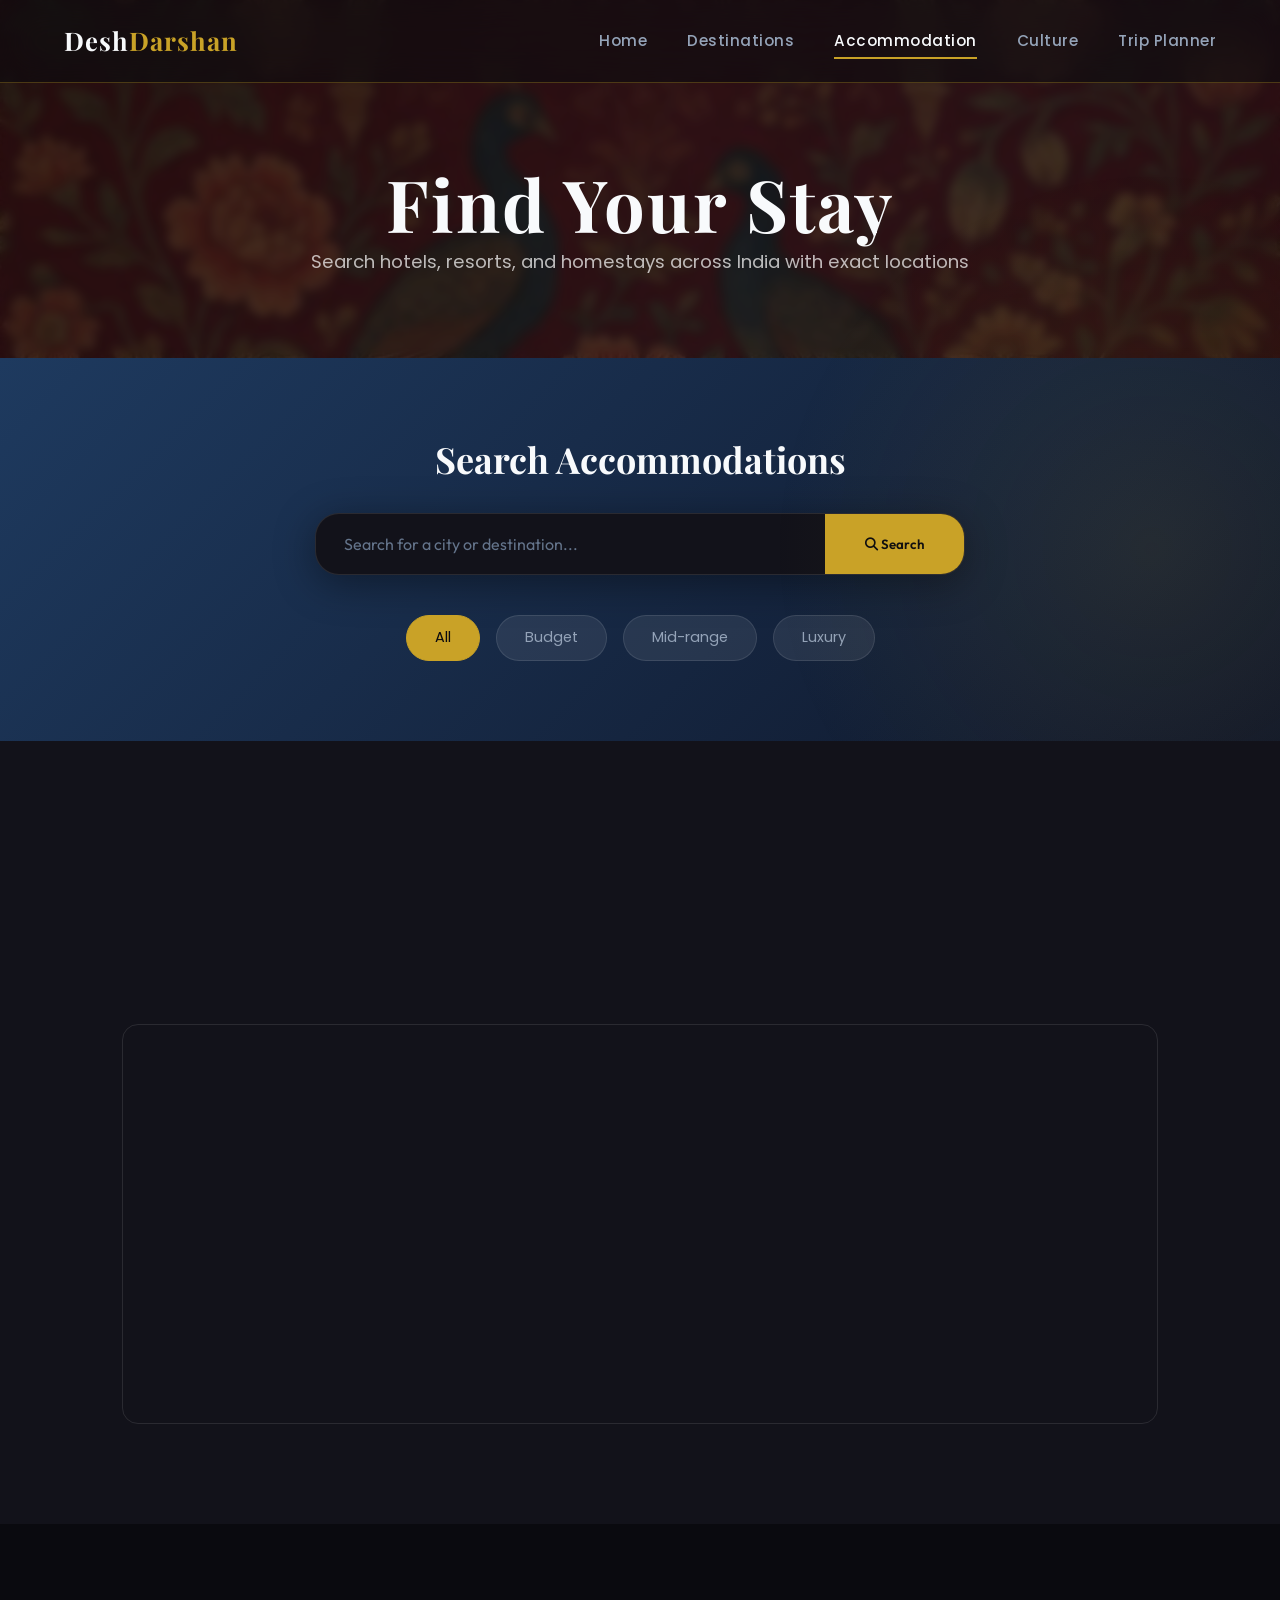
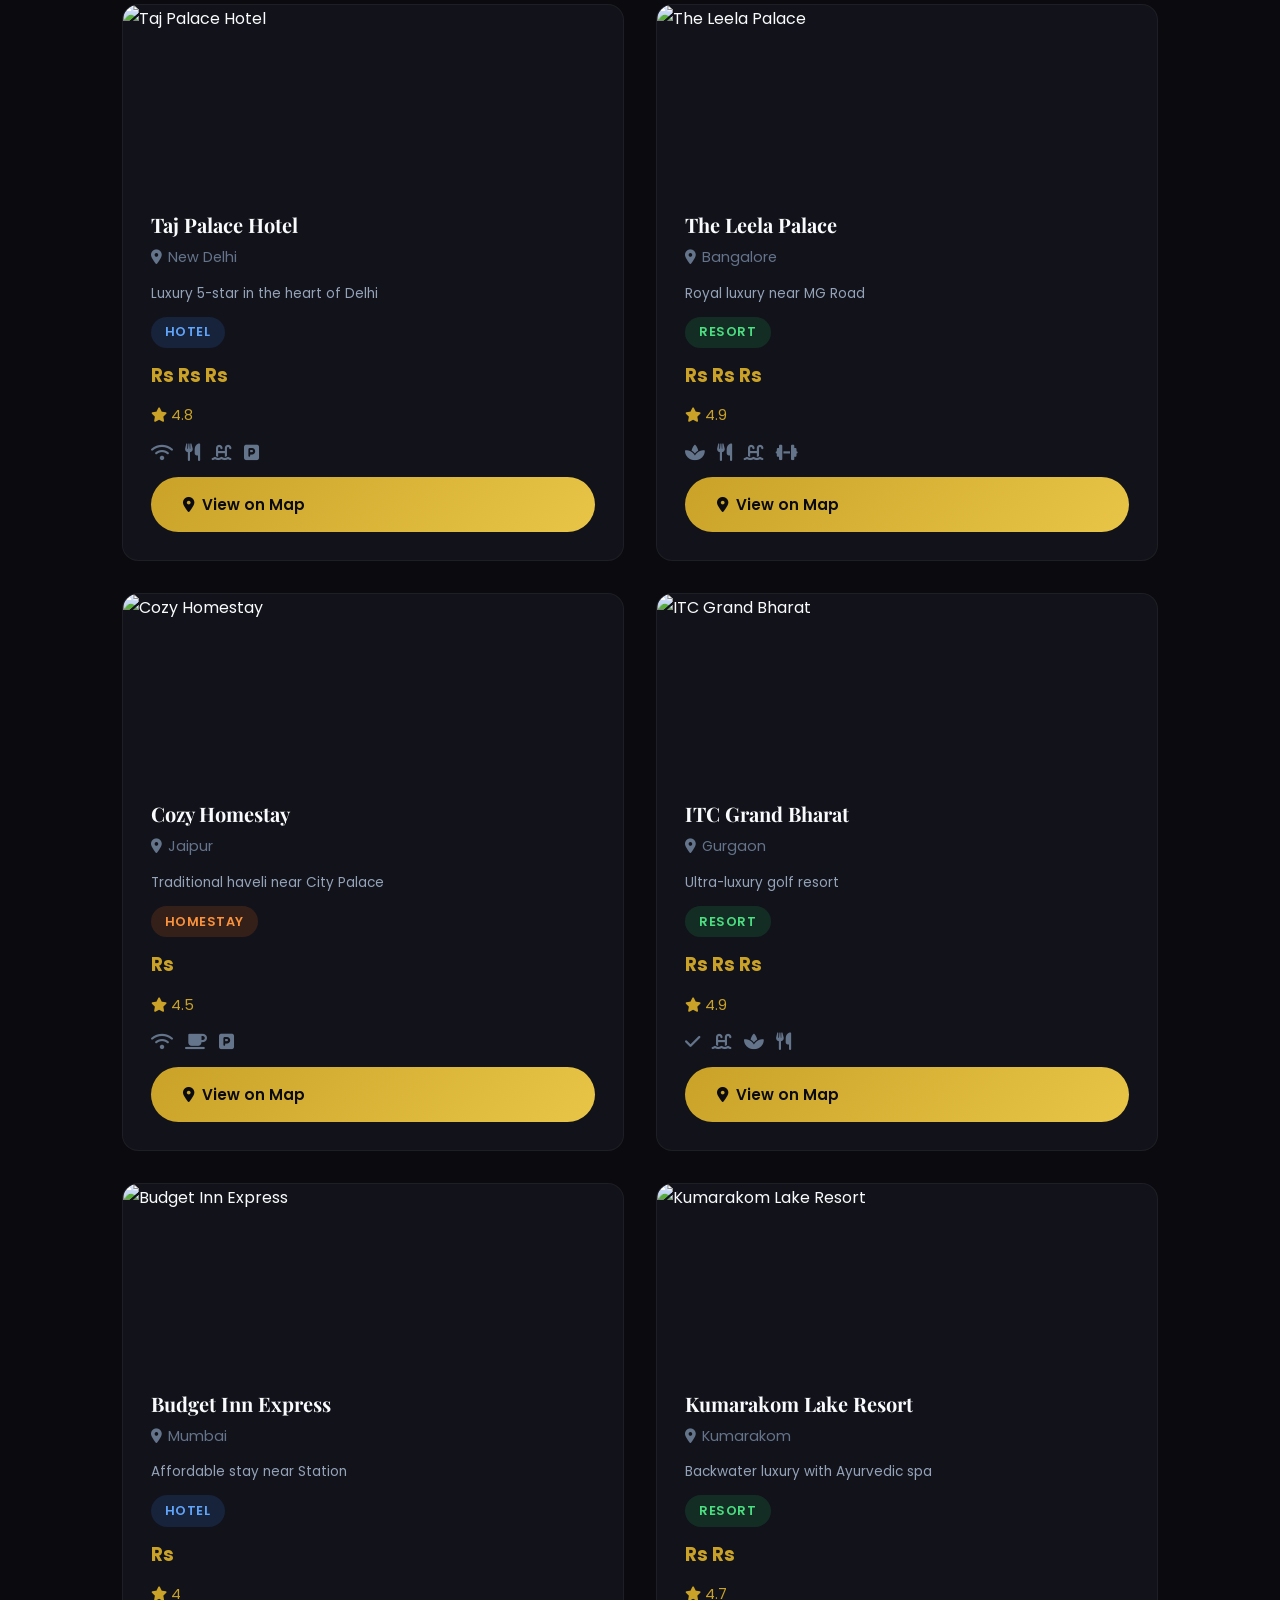
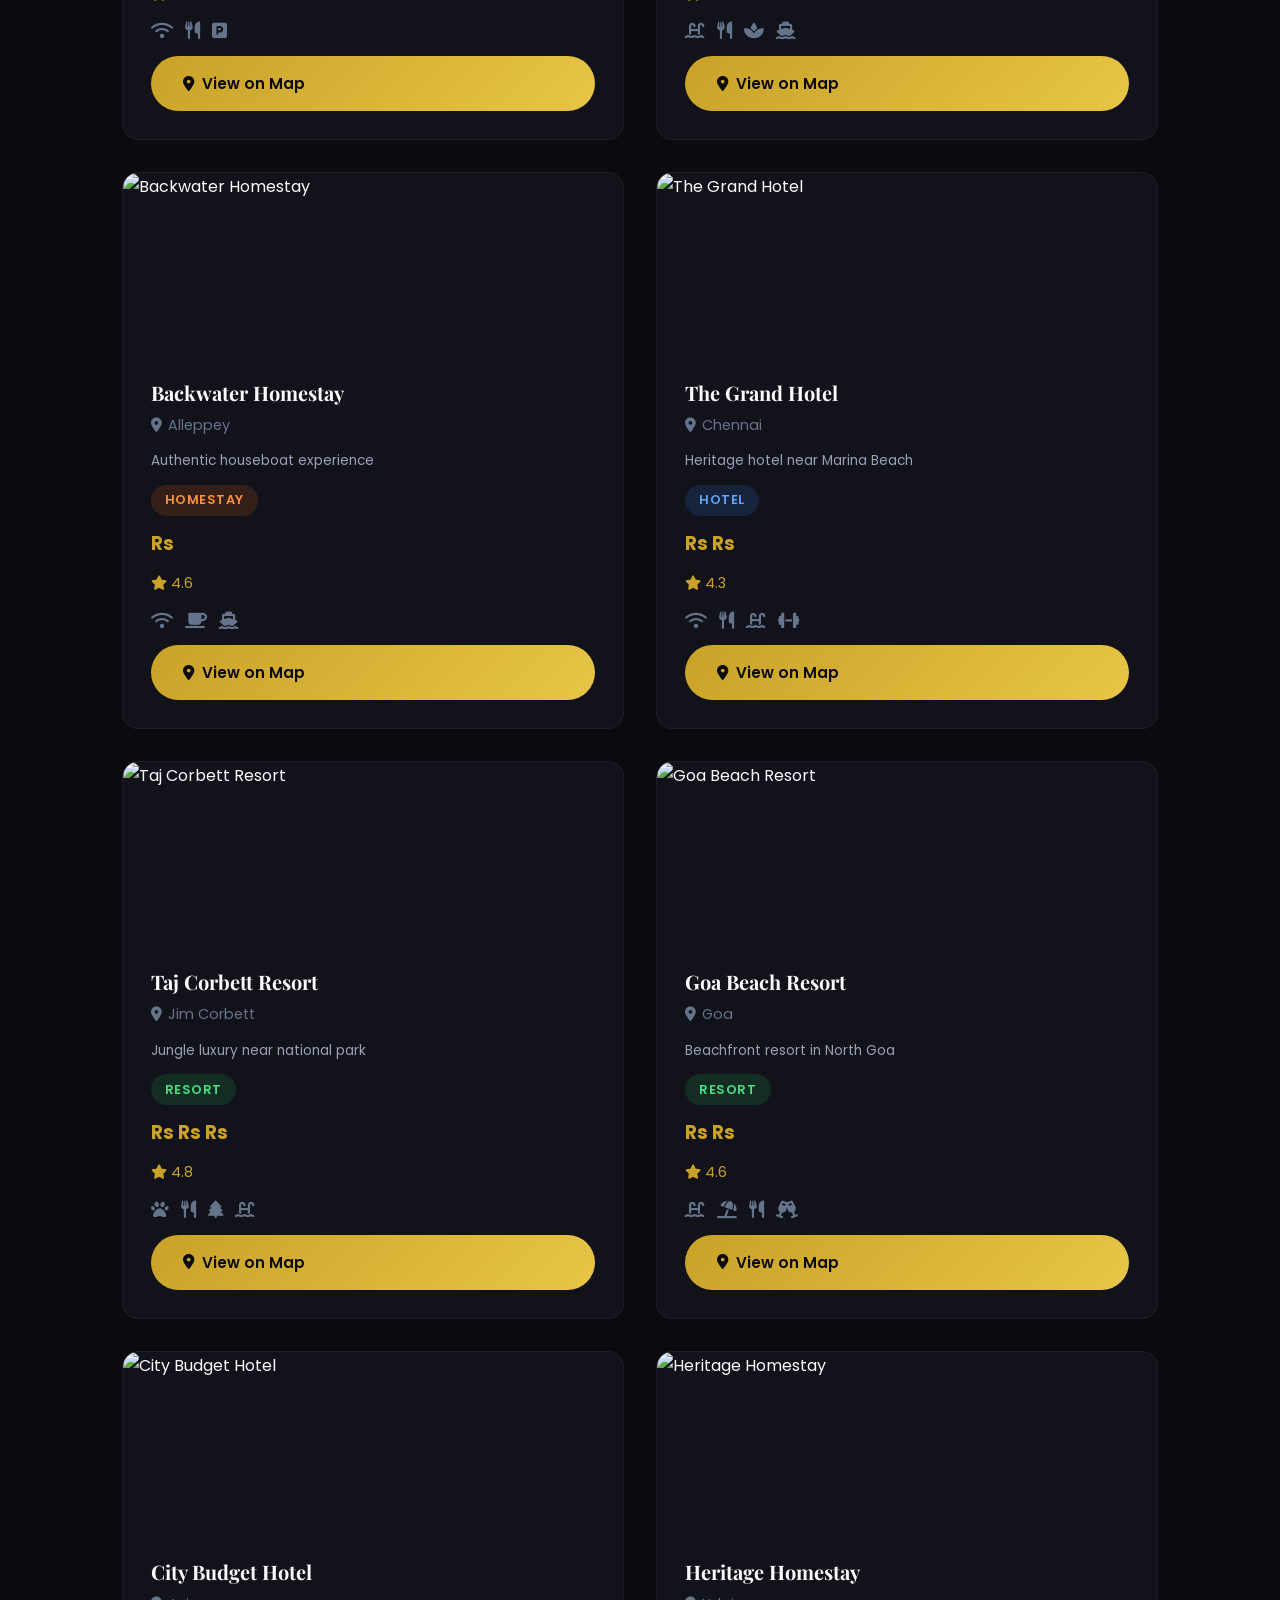
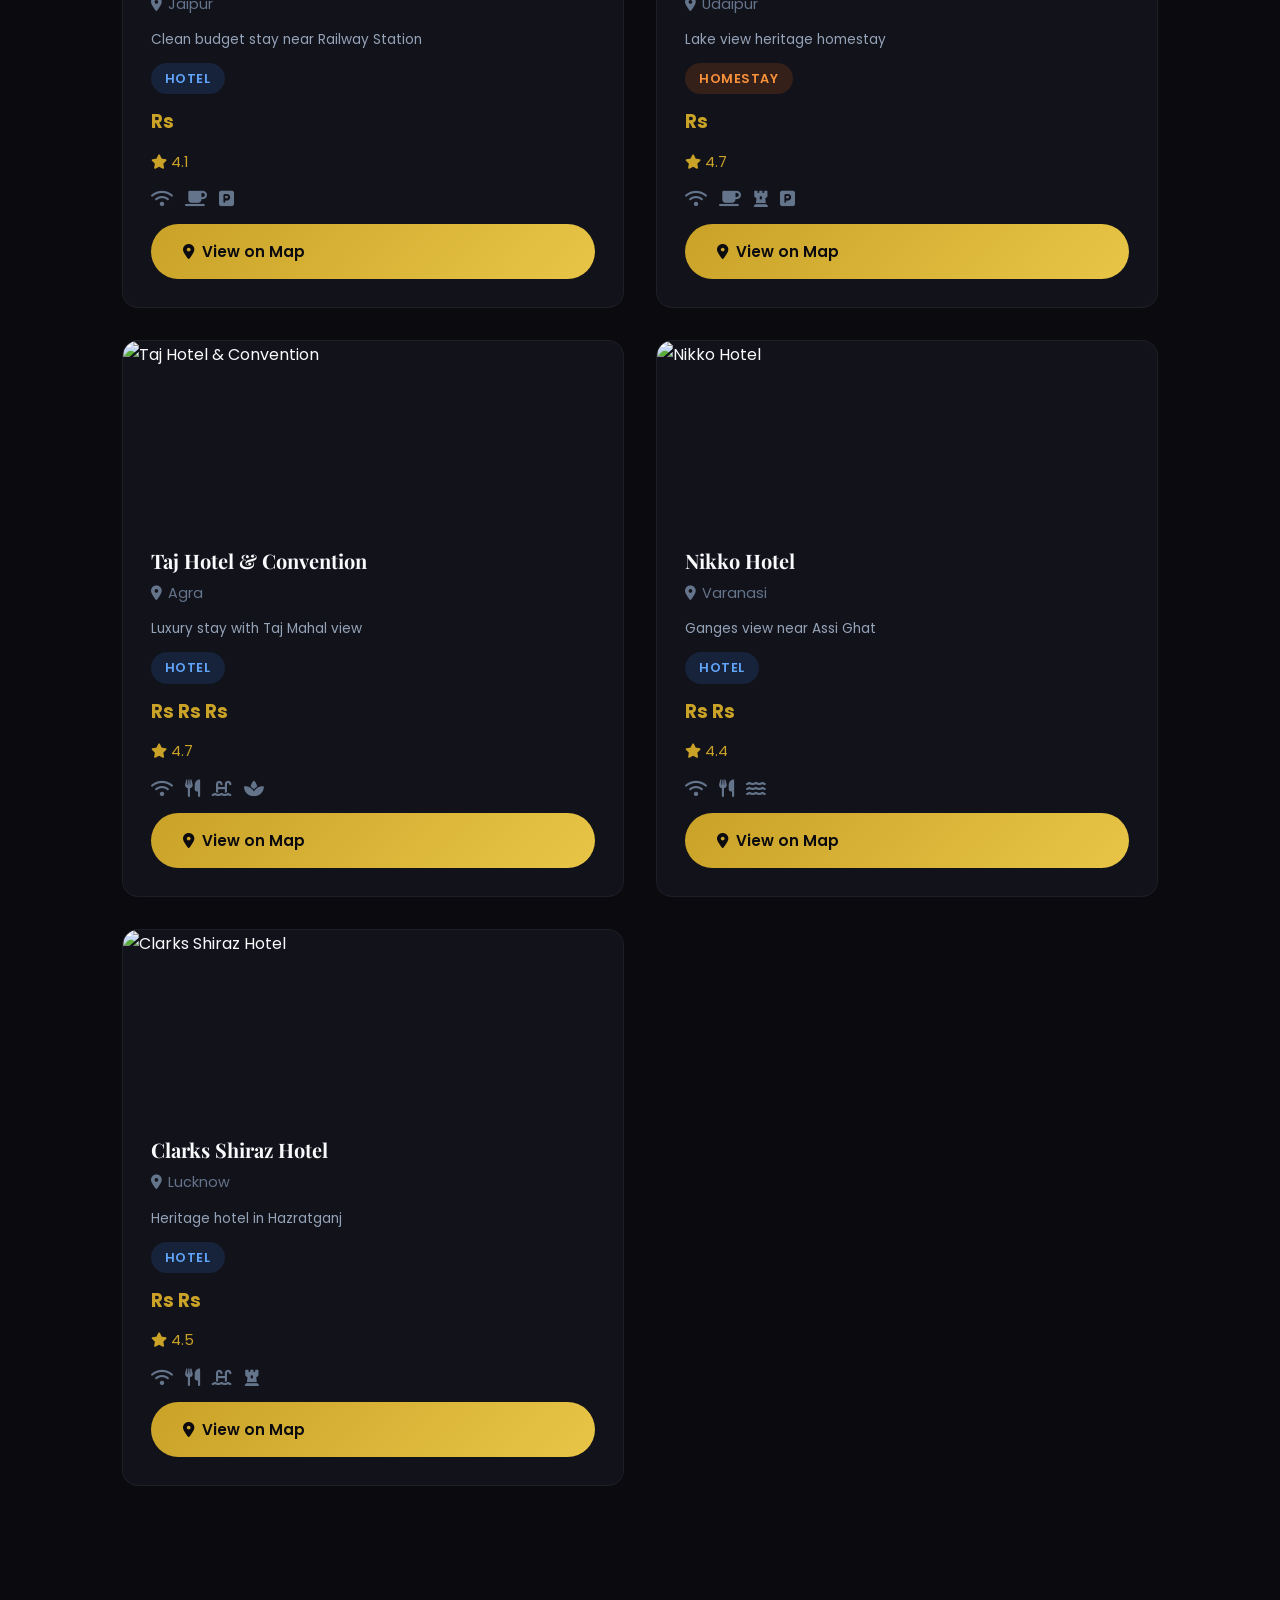
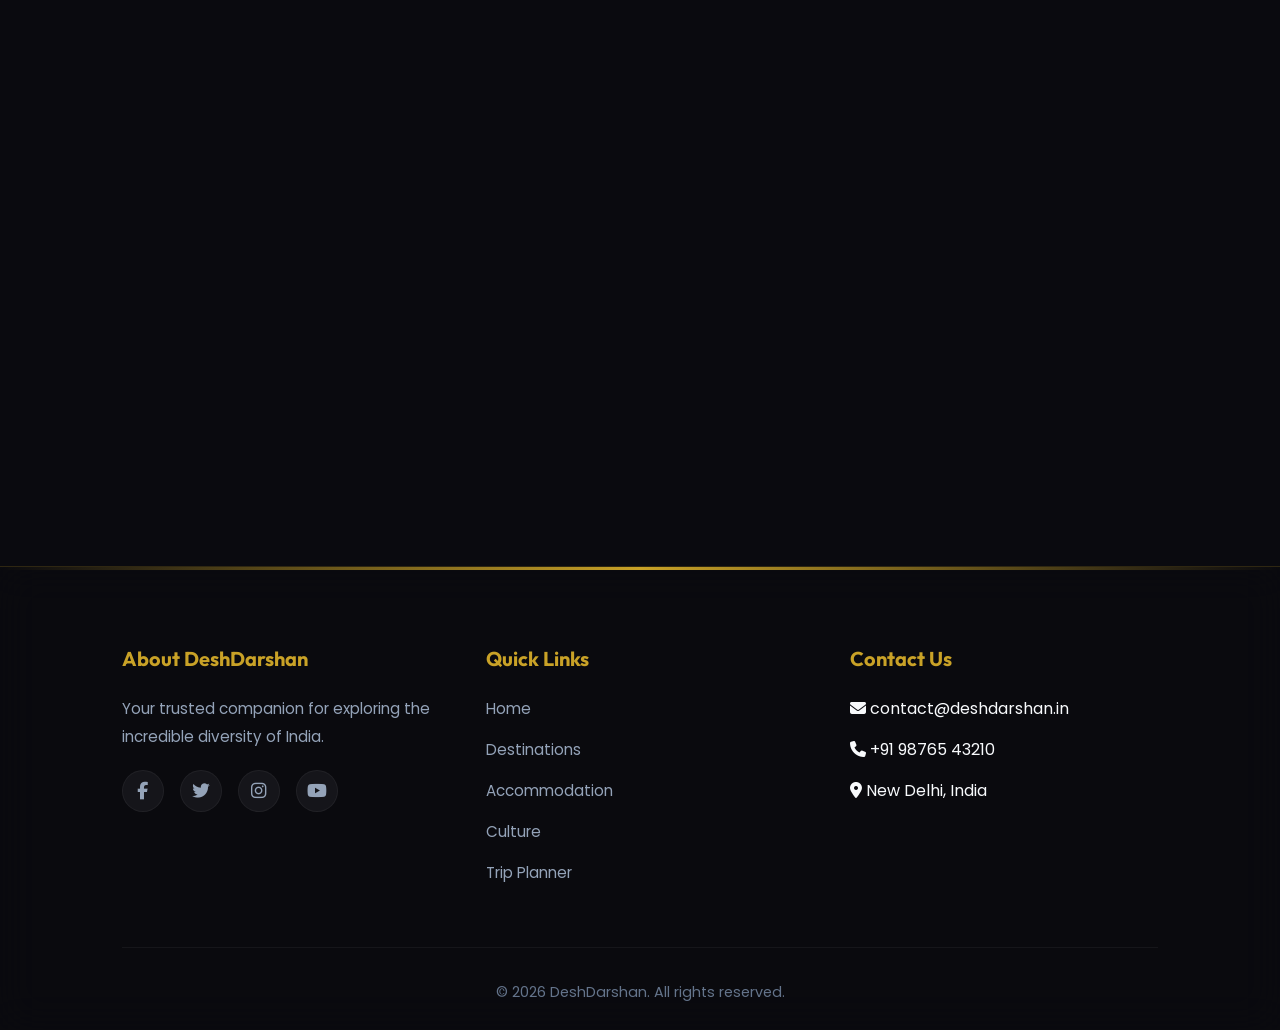
==== commit 6f9ec94a: "Hour 1-3 fixes: Updated copyright 2026, removed fake reviews, fixed distance calculator, improved de" ====
--- a/accommodation.html
+++ b/accommodation.html
@@ -116,14 +116,14 @@
                 <div class="footer-col">
                     <h3>Contact Us</h3>
                     <ul>
-                        <li><i class="fas fa-envelope"></i> info@deshdarshan.in</li>
+                        <li><i class="fas fa-envelope"></i> contact@deshdarshan.in</li>
                         <li><i class="fas fa-phone"></i> +91 98765 43210</li>
                         <li><i class="fas fa-map-marker-alt"></i> New Delhi, India</li>
                     </ul>
                 </div>
             </div>
             <div class="footer-bottom">
-                <p>&copy; 2024 DeshDarshan. All rights reserved.</p>
+                <p>&copy; 2026 DeshDarshan. All rights reserved.</p>
             </div>
         </div>
     </footer>
--- a/css/styles.css
+++ b/css/styles.css
@@ -1,4 +1,4 @@
-@import url('https://fonts.googleapis.com/css2?family=Outfit:wght@300;400;500;600;700&family=Playfair+Display:wght@400;500;600;700&display=swap');
+@import url('https://fonts.googleapis.com/css2?family=Playfair+Display:wght@400;500;600;700;800&family=Poppins:wght@300;400;500;600;700&family=Outfit:wght@300;400;500;600;700&display=swap');
 
 :root {
     --primary: #0f172a;
@@ -35,17 +35,52 @@
 }
 
 body {
-    font-family: 'Outfit', sans-serif;
+    font-family: 'Poppins', 'Outfit', sans-serif;
     background-color: var(--bg-dark);
+    background-image: url('../download.jpg');
+    background-size: cover;
+    background-position: center;
+    background-attachment: fixed;
+    background-repeat: no-repeat;
     color: var(--text-primary);
     line-height: 1.7;
     overflow-x: hidden;
+    position: relative;
+}
+
+body::before {
+    content: '';
+    position: fixed;
+    top: 0;
+    left: 0;
+    width: 100%;
+    height: 100%;
+    background: linear-gradient(135deg, rgba(10, 10, 15, 0.5) 0%, rgba(15, 23, 42, 0.45) 50%, rgba(10, 10, 15, 0.5) 100%);
+    z-index: -1;
 }
 
 h1, h2, h3, h4 {
     font-family: 'Playfair Display', serif;
-    font-weight: 600;
+    font-weight: 700;
     line-height: 1.2;
+}
+
+h1 {
+    font-size: clamp(2.5rem, 6vw, 4.5rem);
+    letter-spacing: 2px;
+}
+
+h2 {
+    font-size: clamp(2rem, 4vw, 3rem);
+}
+
+h3 {
+    font-size: clamp(1.3rem, 2vw, 1.8rem);
+}
+
+.highlight {
+    color: var(--accent);
+    display: block;
 }
 
 a {
@@ -73,9 +108,9 @@
     left: 0;
     right: 0;
     z-index: 1000;
-    background: rgba(10, 10, 15, 0.85);
+    background: rgba(10, 10, 15, 0.6);
     backdrop-filter: blur(20px);
-    border-bottom: 1px solid rgba(201, 162, 39, 0.1);
+    border-bottom: 1px solid rgba(201, 162, 39, 0.3);
     padding: 1.2rem 5%;
     display: flex;
     justify-content: space-between;
@@ -85,7 +120,7 @@
 
 .navbar.scrolled {
     padding: 0.8rem 5%;
-    background: rgba(10, 10, 15, 0.95);
+    background: rgba(10, 10, 15, 0.8);
 }
 
 .logo {
@@ -166,29 +201,29 @@
 .hero-bg {
     position: absolute;
     inset: 0;
-    z-index: -1;
+    z-index: -2;
 }
 
 .hero-bg img {
     width: 100%;
     height: 100%;
     object-fit: cover;
-    transform: scale(1.1);
-    animation: heroZoom 20s ease-in-out infinite alternate;
+    animation: heroZoom 25s ease-in-out infinite alternate;
 }
 
 @keyframes heroZoom {
-    from { transform: scale(1.1); }
-    to { transform: scale(1.2); }
+    from { transform: scale(1); }
+    to { transform: scale(1.1); }
 }
 
 .hero-overlay {
     position: absolute;
     inset: 0;
     background: linear-gradient(180deg, 
-        rgba(10, 10, 15, 0.7) 0%, 
-        rgba(10, 10, 15, 0.5) 50%,
-        rgba(10, 10, 15, 0.9) 100%);
+        rgba(10, 10, 15, 0.6) 0%, 
+        rgba(10, 10, 15, 0.4) 50%,
+        rgba(10, 10, 15, 0.7) 100%);
+    z-index: -1;
 }
 
 .hero-particles {
@@ -203,14 +238,14 @@
     height: 4px;
     background: var(--accent);
     border-radius: 50%;
-    opacity: 0.3;
+    opacity: 0.4;
     animation: float 15s infinite;
 }
 
 @keyframes float {
     0%, 100% { transform: translateY(100vh) rotate(0deg); opacity: 0; }
-    10% { opacity: 0.3; }
-    90% { opacity: 0.3; }
+    10% { opacity: 0.4; }
+    90% { opacity: 0.4; }
     100% { transform: translateY(-100vh) rotate(720deg); opacity: 0; }
 }
 
@@ -228,22 +263,25 @@
     gap: 0.5rem;
     background: rgba(201, 162, 39, 0.15);
     border: 1px solid rgba(201, 162, 39, 0.3);
-    padding: 0.5rem 1.25rem;
+    padding: 0.6rem 1.5rem;
     border-radius: 50px;
-    font-size: 0.85rem;
+    font-size: 0.9rem;
     color: var(--accent);
     margin-bottom: 1.5rem;
     animation: fadeInDown 1s ease 0.2s both;
+    font-family: 'Poppins', sans-serif;
+    font-weight: 500;
+    letter-spacing: 1px;
 }
 
 .hero h1 {
-    font-size: 4.5rem;
     margin-bottom: 1.5rem;
     line-height: 1.1;
     animation: fadeInUp 1s ease 0.4s both;
 }
 
-.hero h1 span {
+.hero h1 .highlight {
+    font-size: clamp(3rem, 7vw, 5.5rem);
     background: var(--gradient-2);
     -webkit-background-clip: text;
     -webkit-text-fill-color: transparent;
@@ -251,30 +289,80 @@
 }
 
 .hero p {
-    font-size: 1.25rem;
+    font-size: 1.2rem;
     color: var(--text-secondary);
     margin-bottom: 2.5rem;
-    max-width: 600px;
+    max-width: 650px;
     margin-left: auto;
     margin-right: auto;
     animation: fadeInUp 1s ease 0.6s both;
+    font-family: 'Poppins', sans-serif;
 }
 
 .hero-buttons {
     display: flex;
-    gap: 1rem;
+    gap: 1.2rem;
     justify-content: center;
     flex-wrap: wrap;
     animation: fadeInUp 1s ease 0.8s both;
 }
 
+.hero-stats {
+    display: flex;
+    justify-content: center;
+    gap: 3rem;
+    margin-top: 3rem;
+    animation: fadeInUp 1s ease 1s both;
+}
+
+.stat {
+    text-align: center;
+}
+
+.stat-number {
+    display: block;
+    font-family: 'Playfair Display', serif;
+    font-size: 2.5rem;
+    font-weight: 700;
+    color: var(--accent);
+}
+
+.stat-label {
+    font-size: 0.85rem;
+    color: var(--text-secondary);
+    text-transform: uppercase;
+    letter-spacing: 2px;
+    font-family: 'Poppins', sans-serif;
+}
+
+.scroll-indicator {
+    position: absolute;
+    bottom: 30px;
+    left: 50%;
+    transform: translateX(-50%);
+    animation: bounce 2s infinite;
+}
+
+.scroll-indicator i {
+    font-size: 1.5rem;
+    color: var(--accent);
+}
+
+@keyframes bounce {
+    0%, 20%, 50%, 80%, 100% { transform: translateX(-50%) translateY(0); }
+    40% { transform: translateX(-50%) translateY(-15px); }
+    60% { transform: translateX(-50%) translateY(-7px); }
+}
+
 @keyframes fadeInUp {
-    from { opacity: 0; transform: translateY(30px); }
+    from { opacity: 0; transform: translateY(40px); }
     to { opacity: 1; transform: translateY(0); }
 }
 
 @keyframes fadeInDown {
     from { opacity: 0; transform: translateY(-20px); }
+    to { opacity: 1; transform: translateY(0); }
+}
     to { opacity: 1; transform: translateY(0); }
 }
 
@@ -293,26 +381,71 @@
     overflow: hidden;
 }
 
+/* ========== BUTTONS ========== */
+.btn {
+    display: inline-flex;
+    align-items: center;
+    gap: 0.5rem;
+    padding: 1rem 2rem;
+    border-radius: 50px;
+    font-family: 'Poppins', sans-serif;
+    font-weight: 600;
+    font-size: 0.95rem;
+    cursor: pointer;
+    transition: all 0.4s cubic-bezier(0.4, 0, 0.2, 1);
+    border: none;
+    text-decoration: none;
+    position: relative;
+    overflow: hidden;
+}
+
+.btn::before {
+    content: '';
+    position: absolute;
+    top: 50%;
+    left: 50%;
+    width: 0;
+    height: 0;
+    background: rgba(255, 255, 255, 0.2);
+    border-radius: 50%;
+    transform: translate(-50%, -50%);
+    transition: width 0.6s, height 0.6s;
+}
+
+.btn:hover::before {
+    width: 300px;
+    height: 300px;
+}
+
 .btn-primary {
     background: var(--gradient-2);
     color: var(--bg-dark);
 }
 
 .btn-primary:hover {
-    transform: translateY(-3px);
-    box-shadow: 0 10px 30px rgba(201, 162, 39, 0.4);
+    transform: translateY(-3px) scale(1.05);
+    box-shadow: 0 15px 40px rgba(201, 162, 39, 0.5);
 }
 
 .btn-secondary {
     background: rgba(255, 255, 255, 0.1);
     color: var(--text-primary);
-    border: 1px solid rgba(255, 255, 255, 0.2);
+    border: 2px solid rgba(201, 162, 39, 0.5);
     backdrop-filter: blur(10px);
 }
 
 .btn-secondary:hover {
-    background: rgba(255, 255, 255, 0.2);
-    transform: translateY(-3px);
+    background: rgba(201, 162, 39, 0.2);
+    transform: translateY(-3px) scale(1.05);
+    border-color: var(--accent);
+}
+
+.btn i {
+    transition: transform 0.3s;
+}
+
+.btn:hover i {
+    transform: translateX(5px);
 }
 
 /* ========== 3D CARDS ========== */
@@ -375,13 +508,15 @@
     gap: 2rem;
 }
 
+/* ========== FEATURE CARDS ========== */
 .feature-card {
-    background: var(--bg-card);
-    border-radius: var(--radius-md);
+    background: rgba(18, 18, 26, 0.8);
+    backdrop-filter: blur(15px);
+    border-radius: var(--radius-lg);
     padding: 2.5rem;
     text-align: center;
-    border: 1px solid rgba(255, 255, 255, 0.05);
-    transition: var(--transition);
+    border: 1px solid rgba(201, 162, 39, 0.15);
+    transition: all 0.4s cubic-bezier(0.4, 0, 0.2, 1);
     position: relative;
     overflow: hidden;
 }
@@ -392,10 +527,10 @@
     top: 0;
     left: 0;
     right: 0;
-    height: 3px;
+    height: 4px;
     background: var(--gradient-2);
     transform: scaleX(0);
-    transition: var(--transition);
+    transition: all 0.4s cubic-bezier(0.4, 0, 0.2, 1);
 }
 
 .feature-card:hover::before {
@@ -403,26 +538,30 @@
 }
 
 .feature-card:hover {
-    transform: translateY(-8px);
-    box-shadow: var(--shadow-lg);
+    transform: translateY(-10px) scale(1.02);
+    box-shadow: 0 20px 50px rgba(201, 162, 39, 0.2);
+    border-color: rgba(201, 162, 39, 0.4);
 }
 
 .feature-icon {
-    width: 80px;
-    height: 80px;
+    width: 90px;
+    height: 90px;
     margin: 0 auto 1.5rem;
-    background: rgba(201, 162, 39, 0.1);
+    background: linear-gradient(135deg, rgba(201, 162, 39, 0.2) 0%, rgba(201, 162, 39, 0.05) 100%);
     border-radius: 50%;
     display: flex;
     align-items: center;
     justify-content: center;
-    font-size: 2rem;
-    color: var(--accent);
-    transition: var(--transition);
+    font-size: 2.2rem;
+    color: var(--accent);
+    transition: all 0.4s cubic-bezier(0.4, 0, 0.2, 1);
 }
 
 .feature-card:hover .feature-icon {
-    background: var(--accent);
+    background: var(--gradient-2);
+    color: var(--bg-dark);
+    transform: scale(1.1) rotate(5deg);
+}
     color: var(--bg-dark);
     transform: scale(1.1);
 }
@@ -590,21 +729,23 @@
 }
 
 .destination-card {
-    background: var(--bg-card);
-    border-radius: var(--radius-md);
+    background: rgba(18, 18, 26, 0.85);
+    backdrop-filter: blur(15px);
+    border-radius: var(--radius-lg);
     overflow: hidden;
-    border: 1px solid rgba(255, 255, 255, 0.05);
-    transition: var(--transition);
+    border: 1px solid rgba(201, 162, 39, 0.15);
+    transition: all 0.4s cubic-bezier(0.4, 0, 0.2, 1);
+    cursor: pointer;
 }
 
 .destination-card:hover {
-    transform: translateY(-10px) rotateX(2deg);
-    box-shadow: var(--shadow-lg);
-    border-color: rgba(201, 162, 39, 0.2);
+    transform: translateY(-10px) scale(1.02);
+    box-shadow: 0 25px 60px rgba(201, 162, 39, 0.25);
+    border-color: rgba(201, 162, 39, 0.5);
 }
 
 .destination-image {
-    height: 200px;
+    height: 220px;
     position: relative;
     overflow: hidden;
 }
@@ -613,21 +754,41 @@
     width: 100%;
     height: 100%;
     object-fit: cover;
-    transition: var(--transition);
+    transition: transform 0.5s ease;
 }
 
 .destination-card:hover .destination-image img {
     transform: scale(1.15);
 }
 
-.destination-image::after {
-    content: '';
-    position: absolute;
-    bottom: 0;
-    left: 0;
-    right: 0;
-    height: 80px;
-    background: linear-gradient(transparent, var(--bg-card));
+.destination-tags {
+    position: absolute;
+    top: 15px;
+    left: 15px;
+    right: 15px;
+    display: flex;
+    justify-content: space-between;
+    z-index: 2;
+}
+
+.budget-tag, .season-tag {
+    background: rgba(10, 10, 15, 0.8);
+    backdrop-filter: blur(10px);
+    padding: 0.4rem 0.8rem;
+    border-radius: 20px;
+    font-size: 0.75rem;
+    font-weight: 600;
+    font-family: 'Poppins', sans-serif;
+}
+
+.budget-tag {
+    color: var(--accent);
+    border: 1px solid rgba(201, 162, 39, 0.3);
+}
+
+.season-tag {
+    color: var(--text-primary);
+    border: 1px solid rgba(255, 255, 255, 0.2);
 }
 
 .destination-content {
@@ -976,18 +1137,19 @@
 }
 
 .culture-card {
-    background: var(--bg-elevated);
+    background: rgba(26, 26, 37, 0.8);
+    backdrop-filter: blur(10px);
     border-radius: var(--radius-md);
     padding: 2rem;
     text-align: center;
-    border: 1px solid rgba(255, 255, 255, 0.05);
+    border: 1px solid rgba(201, 162, 39, 0.1);
     transition: var(--transition);
 }
 
 .culture-card:hover {
     transform: translateY(-8px);
     box-shadow: var(--shadow-lg);
-    border-color: rgba(201, 162, 39, 0.2);
+    border-color: rgba(201, 162, 39, 0.3);
 }
 
 .culture-icon {
@@ -1301,7 +1463,6 @@
 /* ========== PAGE HEADER ========== */
 .page-header {
     padding: 160px 5% 80px;
-    background: var(--gradient-1);
     text-align: center;
     position: relative;
     overflow: hidden;
@@ -1314,6 +1475,12 @@
     left: 0;
     right: 0;
     bottom: 0;
+    background: rgba(10, 10, 15, 0.4);
+    backdrop-filter: blur(5px);
+    z-index: -1;
+}
+    right: 0;
+    bottom: 0;
     background: url("data:image/svg+xml,%3Csvg width='40' height='40' viewBox='0 0 40 40' xmlns='http://www.w3.org/2000/svg'%3E%3Cpath d='M20 20.5V18H0v-2h20v-2H0v-2h20v-2H0V8h20V6H0V4h20V2H0V0h22v20h2V0h2v20h2V0h2v20h2V0h2v20h2v2.5zM0 20h20v2H0v-2zm0 4h20v2H0v-2zm0 4h20v2H0v-2z' fill='%23c9a227' fill-opacity='0.03' fill-rule='evenodd'/%3E%3C/svg%3E");
 }
 
@@ -1332,11 +1499,12 @@
 
 /* ========== FOOTER ========== */
 .footer {
-    background: var(--bg-dark);
+    background: rgba(10, 10, 15, 0.9);
+    backdrop-filter: blur(20px);
     color: var(--text-light);
     padding: 80px 5% 25px;
     position: relative;
-    border-top: 1px solid rgba(255, 255, 255, 0.05);
+    border-top: 1px solid rgba(201, 162, 39, 0.2);
 }
 
 .footer::before {
@@ -1991,10 +2159,11 @@
 }
 
 .place-card {
-    background: var(--bg-card);
+    background: rgba(18, 18, 26, 0.8);
+    backdrop-filter: blur(10px);
     border-radius: var(--radius-md);
     overflow: hidden;
-    border: 1px solid rgba(255, 255, 255, 0.05);
+    border: 1px solid rgba(201, 162, 39, 0.1);
     cursor: pointer;
     transition: var(--transition);
 }
@@ -2061,6 +2230,37 @@
 
 .place-counts i {
     color: var(--accent);
+}
+
+.btn-explore {
+    display: inline-flex;
+    align-items: center;
+    gap: 0.5rem;
+    background: transparent;
+    color: var(--accent);
+    border: 1px solid var(--accent);
+    padding: 0.6rem 1.2rem;
+    border-radius: 25px;
+    font-family: 'Poppins', sans-serif;
+    font-weight: 500;
+    font-size: 0.85rem;
+    margin-top: 1rem;
+    cursor: pointer;
+    transition: all 0.3s ease;
+}
+
+.btn-explore:hover {
+    background: var(--accent);
+    color: var(--bg-dark);
+    transform: translateX(5px);
+}
+
+.btn-explore i {
+    transition: transform 0.3s ease;
+}
+
+.btn-explore:hover i {
+    transform: translateX(5px);
 }
 
 .lat-lng {
@@ -2111,6 +2311,13 @@
 .show-card {
     padding: 0 !important;
     overflow: hidden;
+    background: rgba(26, 26, 37, 0.8);
+    backdrop-filter: blur(10px);
+    border: 1px solid rgba(201, 162, 39, 0.1);
+}
+
+.show-card:hover {
+    border-color: rgba(201, 162, 39, 0.3);
 }
 
 .show-image {
@@ -2188,3 +2395,141 @@
     border-color: var(--accent);
     box-shadow: var(--shadow-glow);
 }
+
+/* ========== SCROLL ANIMATIONS ========== */
+.fade-in {
+    opacity: 0;
+    transform: translateY(30px);
+    transition: opacity 0.6s ease, transform 0.6s ease;
+}
+
+.fade-in.visible {
+    opacity: 1;
+    transform: translateY(0);
+}
+
+.slide-left {
+    opacity: 0;
+    transform: translateX(-50px);
+    transition: opacity 0.6s ease, transform 0.6s ease;
+}
+
+.slide-left.visible {
+    opacity: 1;
+    transform: translateX(0);
+}
+
+.slide-right {
+    opacity: 0;
+    transform: translateX(50px);
+    transition: opacity 0.6s ease, transform 0.6s ease;
+}
+
+.slide-right.visible {
+    opacity: 1;
+    transform: translateX(0);
+}
+
+.scale-in {
+    opacity: 0;
+    transform: scale(0.8);
+    transition: opacity 0.6s ease, transform 0.6s ease;
+}
+
+.scale-in.visible {
+    opacity: 1;
+    transform: scale(1);
+}
+
+/* Image Zoom on Hover */
+.img-zoom {
+    overflow: hidden;
+}
+
+.img-zoom img {
+    transition: transform 0.5s ease;
+}
+
+.img-zoom:hover img {
+    transform: scale(1.15);
+}
+
+/* Section Animation */
+section {
+    position: relative;
+}
+
+.section-animate {
+    opacity: 0;
+    transform: translateY(50px);
+    transition: all 0.8s cubic-bezier(0.4, 0, 0.2, 1);
+}
+
+.section-animate.visible {
+    opacity: 1;
+    transform: translateY(0);
+}
+
+/* Card Hover Glow */
+.card-glow {
+    position: relative;
+}
+
+.card-glow::after {
+    content: '';
+    position: absolute;
+    inset: -2px;
+    background: var(--gradient-2);
+    border-radius: inherit;
+    z-index: -1;
+    opacity: 0;
+    filter: blur(15px);
+    transition: opacity 0.4s ease;
+}
+
+.card-glow:hover::after {
+    opacity: 0.5;
+}
+
+/* Loading Animation */
+.loading {
+    position: relative;
+}
+
+.loading::after {
+    content: '';
+    position: absolute;
+    top: 0;
+    left: 0;
+    right: 0;
+    bottom: 0;
+    background: var(--bg-dark);
+    display: flex;
+    align-items: center;
+    justify-content: center;
+}
+
+/* Pulse Animation */
+@keyframes pulse {
+    0%, 100% { transform: scale(1); }
+    50% { transform: scale(1.05); }
+}
+
+.pulse {
+    animation: pulse 2s infinite;
+}
+
+/* Shimmer Effect */
+@keyframes shimmer {
+    0% { background-position: -200% 0; }
+    100% { background-position: 200% 0; }
+}
+
+.shimmer {
+    background: linear-gradient(90deg, 
+        rgba(201, 162, 39, 0) 0%, 
+        rgba(201, 162, 39, 0.3) 50%, 
+        rgba(201, 162, 39, 0) 100%);
+    background-size: 200% 100%;
+    animation: shimmer 2s infinite;
+}
